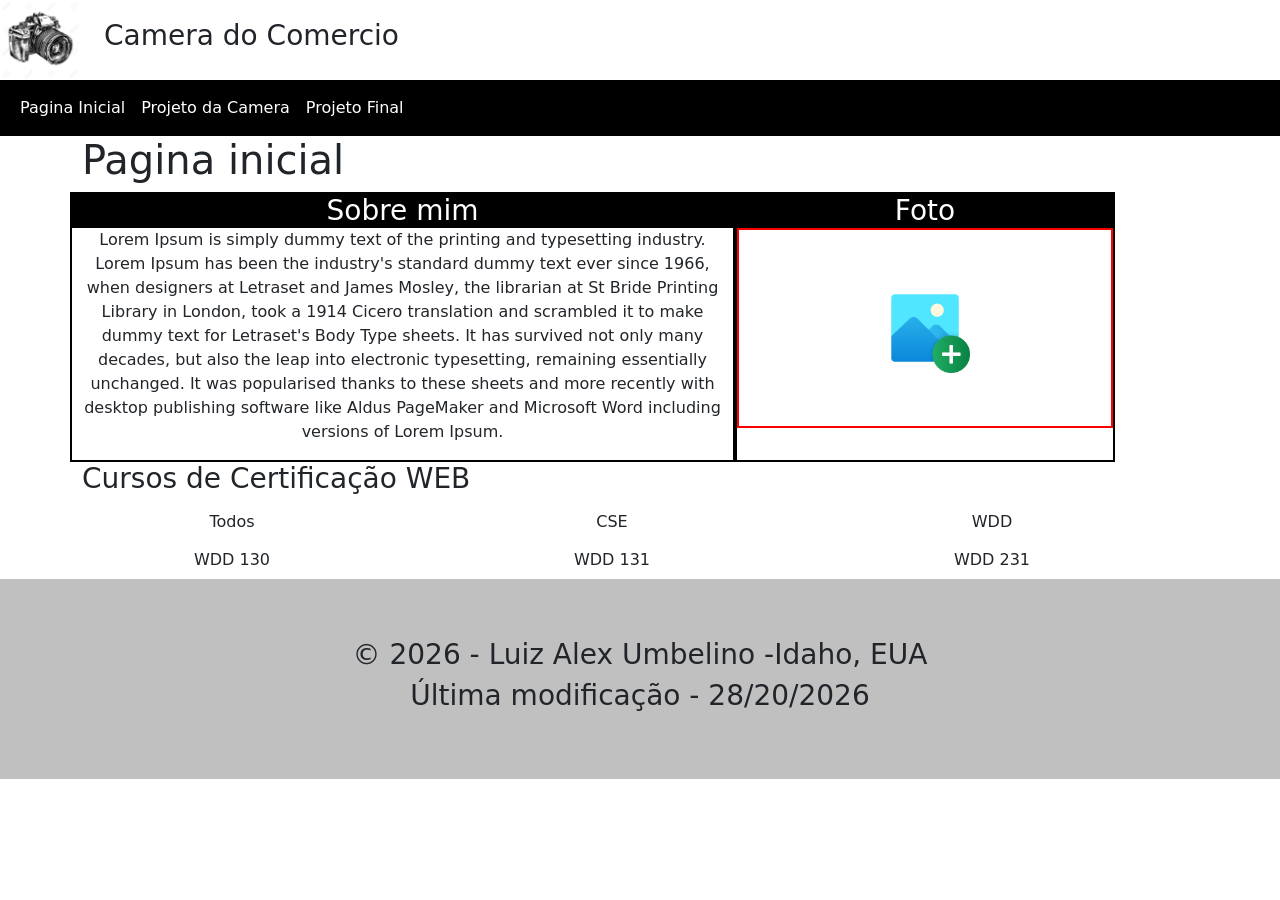
==== index.html @ 4ab371bc "Atualiza layout da página inicial" ====
<!DOCTYPE html>
<html lang="en">
<head>
    <meta charset="UTF-8">
    <meta name="viewport" content="width=device-width, initial-scale=1.0">
    <title>Camera do Comercio</title>
    <link rel="stylesheet" href="CSS/stylle.css">
    <link href="https://cdn.jsdelivr.net/npm/bootstrap@5.3.8/dist/css/bootstrap.min.css" rel="stylesheet">  <!--  Aqui vou usar bootstrep -->
</head>
<body>
    

    <header >
        <div> <a href="index.html" class="navbar-brand me-4"> <img src="IMG/logo.jpg" class="img-fluid" style="height: 80px;"> </a>
        <h3>Camera do Comercio</h3>
        </div>
    </header> 

    <nav class="navbar navbar-expand-md navbar-light backGroudLista">
      <div class="container-fluid">
        <button class="navbar-toggler" data-bs-toggle="collapse" data-bs-target="#OpcoesSite"> <span class="navbar-toggler-icon"></span>  </button>
        
        <div class="collapse navbar-collapse"id="OpcoesSite">
            <ul class="navbar-nav " id="lista">
                <li class="nav-item"> <a href="index.html" class="nav-link">Pagina Inicial</a> </li>
                <li class="nav-item"> <a href="#" class="nav-link">Projeto da Camera</a> </li>
                <li class="nav-item"> <a href="#" class="nav-link">Projeto Final</a> </li>

            </ul>

        </div>

      </div>  

    </nav>




    <section class="container">
        <div class="row"><h1>Pagina inicial</h1></div>

        <div class="row">
            <div class="col-md-7" id="formatarSec">
                <h3>Sobre mim</h3>
                <div id="formatarSecP">
                  <p>Lorem Ipsum is simply dummy text of the printing and typesetting industry. Lorem Ipsum has been the industry's standard dummy text ever since 1966, when designers at Letraset and James Mosley, the librarian at St Bride Printing Library in London, took a 1914 Cicero translation and scrambled it to make dummy text for Letraset's Body Type sheets. It has survived not only many decades, but also the leap into electronic typesetting, remaining essentially unchanged. It was popularised thanks to these sheets and more recently with desktop publishing software like Aldus PageMaker and Microsoft Word including versions of Lorem Ipsum.</p>
                </div>
            </div>
           
            <div class="col-md-4 " id="formatarSec" >
                <h3>Foto</h3>
                <div class="fotoCentro">
                      <a href="#"><img  src="IMG/add-image.jpg" class="img-fluid " style="height: 90px;"> </a>
                </div>
            
            </div>
        </div>
    </section>


    <section class="container">
        <div class="row">
            <h3 > Cursos de Certificação WEB</h3>
        </div>

        <div class="row">
            <div class="col-md-4">
                <button class="btn ajusteB ">Todos</button>
                
            </div>
            <div class="col-md-4">
                <button class="btn ajusteB ">CSE</button>
            </div>
            <div class="col-md-4">
                <button class="btn ajusteB">WDD</button>
            </div>

        </div>

         

        <div class="row">
            <div class="col-md-4">
                <button class="btn ajusteB ">WDD 130</button>
                
            </div>
            <div class="col-md-4">
                <button class="btn ajusteB ">WDD 131</button>
            </div>
            <div class="col-md-4">
                <button class="btn ajusteB">WDD 231</button>
            </div>

        </div>

    </section>











    <footer class="row">
        <div class="col-lg-12">
            <h3>&copy 2026 - Luiz Alex Umbelino -Idaho, EUA </h3>
            <h3>Última modificação - 28/20/2026</h3>
        </div>
        

    </footer>




    
    <script src="https://cdn.jsdelivr.net/npm/bootstrap@5.3.8/dist/js/bootstrap.bundle.min.js"></script>

</body>
</html>
---- CSS/stylle.css ----
header div{
    display: flex;
    align-items:center;
    
}
.navbar-toggler{
    border:1px solid white;
}

.navbar-toggler-icon{
    filter: invert(1);
}

#lista a{
    color:white;
}
#lista a:hover{
    color: red;
}
#formatarSec{
    border: solid black 2px;
    
    margin: 0;
    padding: 0;
}
#formatarSec p{
    text-align: center;
    padding-left: 10px;
    padding-right: 10px;
}
#formatarSecP{
    display: flex;
   justify-content:center;
   align-items: center;
   min-height: 200px;
   text-align: center;  
    
}

#formatarSec h3{
    
    color: white;
    background-color: black;
    text-align: center;
    margin:0;
   

}
.fotoCentro {
    display: flex;
    justify-content: center;
    align-items: center;
    height: 200px;
    border: solid red 2px;
}

.backGroudLista{
    background-color: black;
}
.ajusteB{
    width: 300px;
}


footer{
    height: 200px;
    background-color: silver;
    text-align: center;
    align-items: center;
    
}
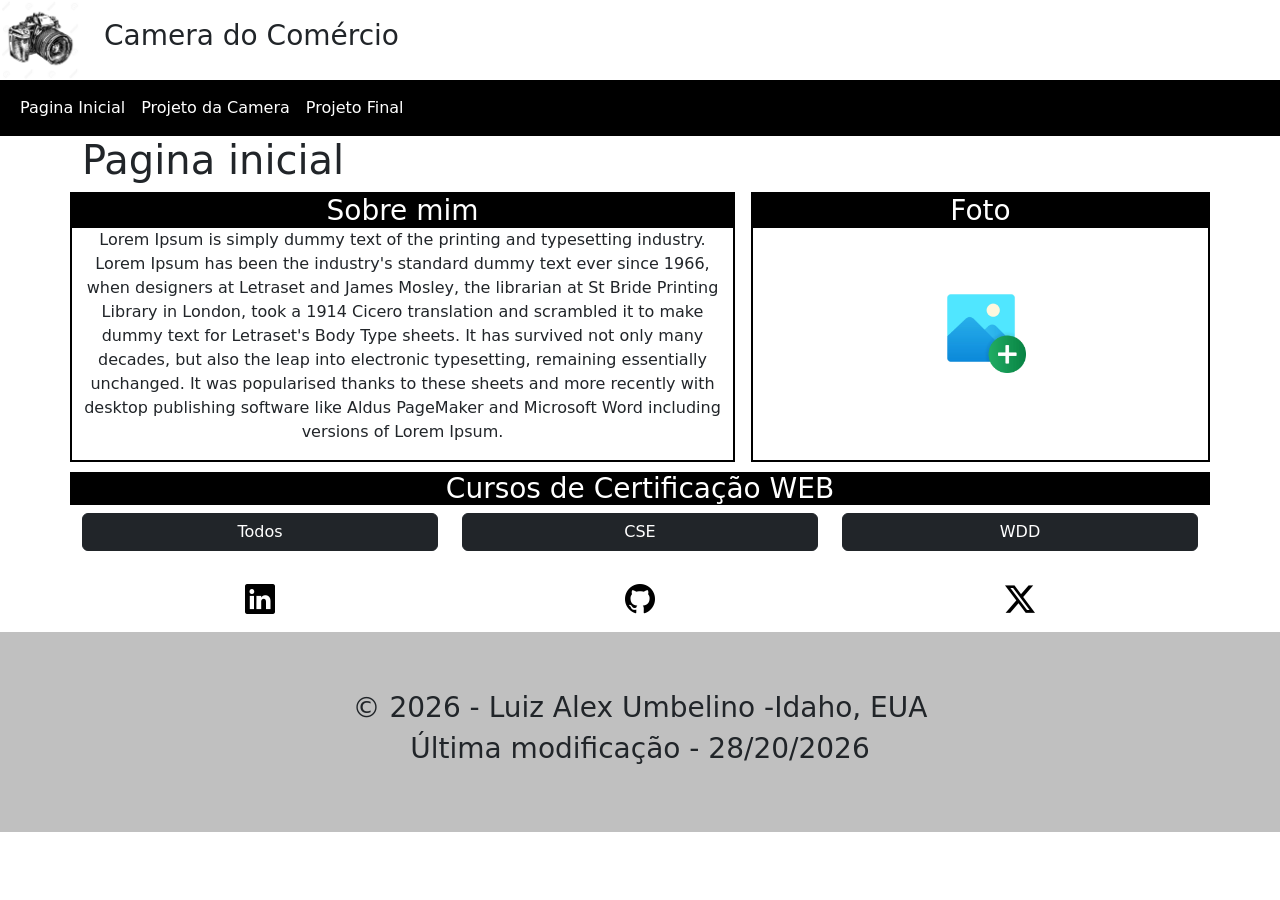
==== commit 13801ed6: "AtualizandoProjeto" ====
--- a/index.html
+++ b/index.html
@@ -6,13 +6,15 @@
     <title>Camera do Comercio</title>
     <link rel="stylesheet" href="CSS/stylle.css">
     <link href="https://cdn.jsdelivr.net/npm/bootstrap@5.3.8/dist/css/bootstrap.min.css" rel="stylesheet">  <!--  Aqui vou usar bootstrep -->
+    <link rel="stylesheet" href="https://cdn.jsdelivr.net/npm/bootstrap-icons@1.13.1/font/bootstrap-icons.min.css">
+    <script src="JS/script.js"></script>
 </head>
 <body>
     
 
     <header >
         <div> <a href="index.html" class="navbar-brand me-4"> <img src="IMG/logo.jpg" class="img-fluid" style="height: 80px;"> </a>
-        <h3>Camera do Comercio</h3>
+        <h3>Camera do Comércio</h3>
         </div>
     </header> 
 
@@ -35,20 +37,20 @@
     </nav>
 
 
-
+ <main>
 
     <section class="container">
         <div class="row"><h1>Pagina inicial</h1></div>
 
-        <div class="row">
-            <div class="col-md-7" id="formatarSec">
+        <div class="row gap-3" >
+            <div class="col-md-7" id="formatarSec"  >
                 <h3>Sobre mim</h3>
                 <div id="formatarSecP">
                   <p>Lorem Ipsum is simply dummy text of the printing and typesetting industry. Lorem Ipsum has been the industry's standard dummy text ever since 1966, when designers at Letraset and James Mosley, the librarian at St Bride Printing Library in London, took a 1914 Cicero translation and scrambled it to make dummy text for Letraset's Body Type sheets. It has survived not only many decades, but also the leap into electronic typesetting, remaining essentially unchanged. It was popularised thanks to these sheets and more recently with desktop publishing software like Aldus PageMaker and Microsoft Word including versions of Lorem Ipsum.</p>
                 </div>
             </div>
            
-            <div class="col-md-4 " id="formatarSec" >
+            <div class="col-md " id="formatarSec" >
                 <h3>Foto</h3>
                 <div class="fotoCentro">
                       <a href="#"><img  src="IMG/add-image.jpg" class="img-fluid " style="height: 90px;"> </a>
@@ -60,56 +62,71 @@
 
 
     <section class="container">
-        <div class="row">
-            <h3 > Cursos de Certificação WEB</h3>
+        <div class="row" style="margin-top: 10px;">
+            <h3 class="ajusteC"> Cursos de Certificação WEB</h3>
         </div>
 
-        <div class="row">
+        <div class="row" style="margin-bottom: 10px;">
             <div class="col-md-4">
-                <button class="btn ajusteB ">Todos</button>
+                <button class="btn btn-dark ajusteB " onclick="filtrarCursos('Todos')">Todos</button>
                 
             </div>
             <div class="col-md-4">
-                <button class="btn ajusteB ">CSE</button>
+                <button class="btn  btn-dark ajusteB " onclick="filtrarCursos('CSE')">CSE</button>
             </div>
             <div class="col-md-4">
-                <button class="btn ajusteB">WDD</button>
+                <button class="btn btn-dark ajusteB" onclick="filtrarCursos('WDD')">WDD</button>
             </div>
 
         </div>
 
-         
-
-        <div class="row">
-            <div class="col-md-4">
-                <button class="btn ajusteB ">WDD 130</button>
-                
-            </div>
-            <div class="col-md-4">
-                <button class="btn ajusteB ">WDD 131</button>
-            </div>
-            <div class="col-md-4">
-                <button class="btn ajusteB">WDD 231</button>
-            </div>
-
-        </div>
+            <div class="row" id="listaCursos"></div>  
 
     </section>
 
 
 
 
+ <section class="container ajusteIcones">
+    <div class="row">
+        <div class="col-md-12">
+                 
+               <!-- <p>O total de credito para os cursos listaods acima é 6</p> -->
+                <p id="totalCursos"></p>
+                
+         </div>
+    </div>
+    
+
+    
+    <div class="row">
+        <div class="col-md-4">
+            
+           <a href="#"><i class="bi bi-linkedin"></i> </a> 
+        </div>
+        <div class="col-md-4">
+          <a href="#"></a>  <i class="bi bi-github"></i> </a> 
+        </div>
+        <div class="col-md-4">
+            <a href="#"></a><i class="bi bi-twitter-x"></i></a> 
+        </div>
+
+    </div>
+
+ </section>
 
 
 
+</main>
 
 
-
+<div style="height: 10px;"></div>
 
     <footer class="row">
         <div class="col-lg-12">
             <h3>&copy 2026 - Luiz Alex Umbelino -Idaho, EUA </h3>
-            <h3>Última modificação - 28/20/2026</h3>
+            <h3>Última modificação - 28/20/2026</h3> 
+           
         </div>
         
 
--- a/CSS/stylle.css
+++ b/CSS/stylle.css
@@ -2,6 +2,19 @@
     display: flex;
     align-items:center;
     
+}
+
+body{
+ 
+ margin: 0 auto ;
+}
+
+.ajusteC{
+   color:white;
+   background-color: black;
+   text-align: center;
+   
+  
 }
 .navbar-toggler{
     border:1px solid white;
@@ -51,18 +64,36 @@
     justify-content: center;
     align-items: center;
     height: 200px;
-    border: solid red 2px;
+    
 }
 
 .backGroudLista{
     background-color: black;
 }
 .ajusteB{
-    width: 300px;
+    width: 100%;
+    max-width: 400px;
 }
 
 
+.ajusteIcones{
+    text-align: center;
+    align-items: center;
+}
+
+.bi{
+    
+    font-size:30px;
+    color:black;
+    
+}
+.bi:hover{
+    color:red;
+    cursor: pointer;
+}
+
 footer{
+    
     height: 200px;
     background-color: silver;
     text-align: center;
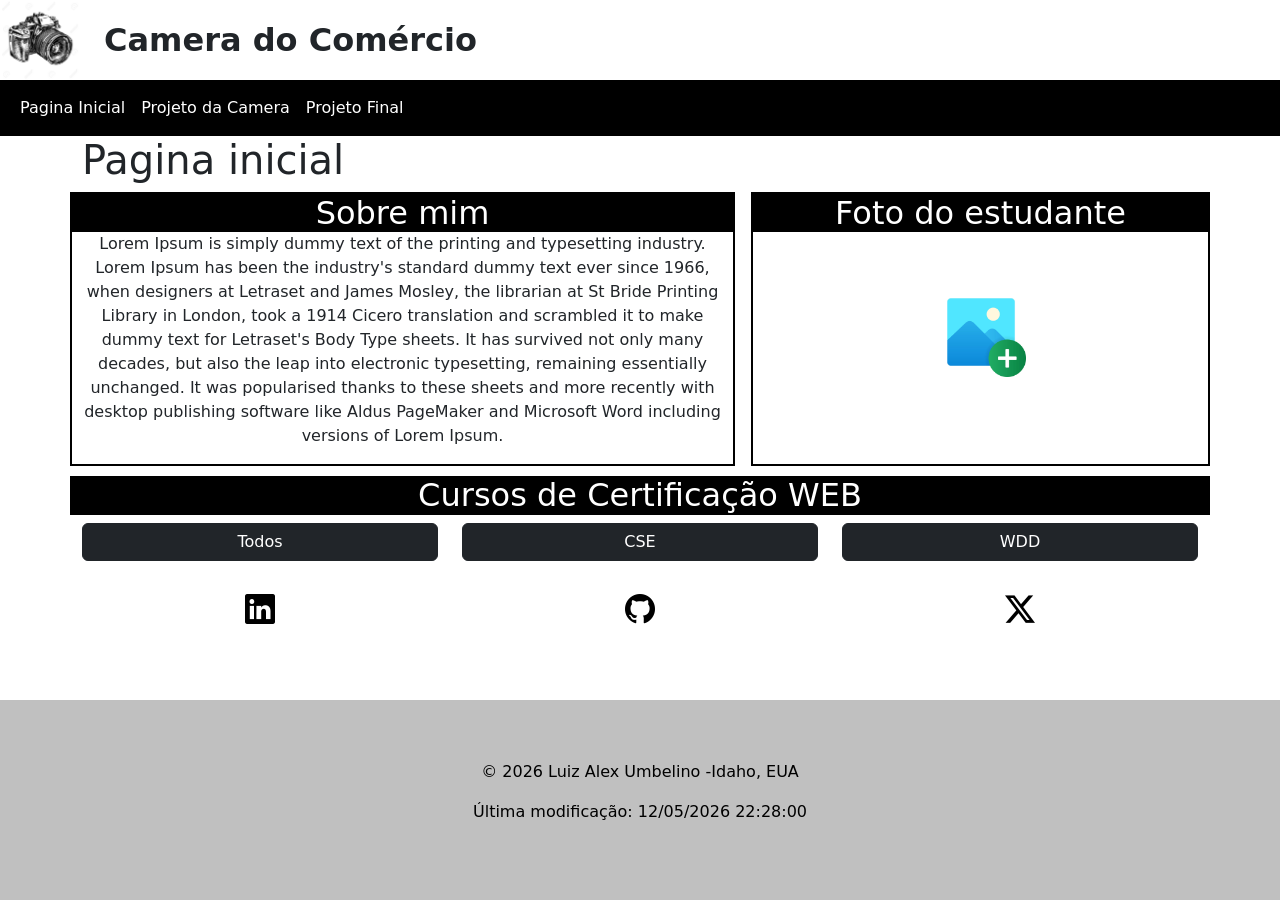
==== commit d165b14b: "Atualização final" ====
--- a/index.html
+++ b/index.html
@@ -3,25 +3,29 @@
 <head>
     <meta charset="UTF-8">
     <meta name="viewport" content="width=device-width, initial-scale=1.0">
+    <meta name="description" content="Projeto web.">
+    <meta name="author" content="Luiz Alex Umbelino">
+
     <title>Camera do Comercio</title>
     <link rel="stylesheet" href="CSS/stylle.css">
     <link href="https://cdn.jsdelivr.net/npm/bootstrap@5.3.8/dist/css/bootstrap.min.css" rel="stylesheet">  <!--  Aqui vou usar bootstrep -->
     <link rel="stylesheet" href="https://cdn.jsdelivr.net/npm/bootstrap-icons@1.13.1/font/bootstrap-icons.min.css">
-    <script src="JS/script.js"></script>
+    <script src="JS/script.js" defer></script>
 </head>
 <body>
     
 
-    <header >
-        <div> <a href="index.html" class="navbar-brand me-4"> <img src="IMG/logo.jpg" class="img-fluid" style="height: 80px;"> </a>
-        <h3>Camera do Comércio</h3>
-        </div>
-    </header> 
+    <header>
+      <div>
+        <a href="index.html" class="navbar-brand me-4"> <img src="IMG/logo.jpg" alt="Logo do site" title="Imagem Logo" class="img-fluid" style="height: 80px;">  </a>
+        <span>  Camera do Comércio</span>
+       </div>
+    </header>
 
     <nav class="navbar navbar-expand-md navbar-light backGroudLista">
       <div class="container-fluid">
-        <button class="navbar-toggler" data-bs-toggle="collapse" data-bs-target="#OpcoesSite"> <span class="navbar-toggler-icon"></span>  </button>
         
+         <button class="navbar-toggler" type="button" data-bs-toggle="collapse" data-bs-target="#OpcoesSite" aria-controls="OpcoesSite" aria-expanded="false" aria-label="Abrir ou fechar menu"><span class="navbar-toggler-icon"></span></button>
         <div class="collapse navbar-collapse"id="OpcoesSite">
             <ul class="navbar-nav " id="lista">
                 <li class="nav-item"> <a href="index.html" class="nav-link">Pagina Inicial</a> </li>
@@ -44,16 +48,16 @@
 
         <div class="row gap-3" >
             <div class="col-md-7" id="formatarSec"  >
-                <h3>Sobre mim</h3>
+                <h2>Sobre mim</h2>
                 <div id="formatarSecP">
                   <p>Lorem Ipsum is simply dummy text of the printing and typesetting industry. Lorem Ipsum has been the industry's standard dummy text ever since 1966, when designers at Letraset and James Mosley, the librarian at St Bride Printing Library in London, took a 1914 Cicero translation and scrambled it to make dummy text for Letraset's Body Type sheets. It has survived not only many decades, but also the leap into electronic typesetting, remaining essentially unchanged. It was popularised thanks to these sheets and more recently with desktop publishing software like Aldus PageMaker and Microsoft Word including versions of Lorem Ipsum.</p>
                 </div>
             </div>
            
             <div class="col-md " id="formatarSec" >
-                <h3>Foto</h3>
+                <h2>Foto do estudante</h2>
                 <div class="fotoCentro">
-                      <a href="#"><img  src="IMG/add-image.jpg" class="img-fluid " style="height: 90px;"> </a>
+                      <a href="#"><img  src="IMG/add-image.jpg"  title="Foto do estudante" alt="Adicionar Foto"  class="img-fluid " style="height: 90px;"> </a>
                 </div>
             
             </div>
@@ -63,7 +67,7 @@
 
     <section class="container">
         <div class="row" style="margin-top: 10px;">
-            <h3 class="ajusteC"> Cursos de Certificação WEB</h3>
+            <h2 class="ajusteC"> Cursos de Certificação WEB</h2>
         </div>
 
         <div class="row" style="margin-bottom: 10px;">
@@ -105,10 +109,10 @@
            <a href="#"><i class="bi bi-linkedin"></i> </a> 
         </div>
         <div class="col-md-4">
-          <a href="#"></a>  <i class="bi bi-github"></i> </a> 
+          <a href="https://github.com/Alex-Umbelino/wdd231" target="_blank">  <i class="bi bi-github"></i> </a> 
         </div>
         <div class="col-md-4">
-            <a href="#"></a><i class="bi bi-twitter-x"></i></a> 
+            <a href="#"><i class="bi bi-twitter-x"></i></a> 
         </div>
 
     </div>
@@ -122,12 +126,18 @@
 
 <div style="height: 10px;"></div>
 
-    <footer class="row">
-        <div class="col-lg-12">
-            <h3>&copy 2026 - Luiz Alex Umbelino -Idaho, EUA </h3>
-            <h3>Última modificação - 28/20/2026</h3> 
-           
+    <footer >
+       <div class="container-fluid">
+        <div class="row">
+            <div class="col-lg-12">
+              <p id="anoAtual"></p>
+              <p id="ultimaModificacao"></p>
+            </div>
+
         </div>
+
+       </div> 
+        
         
 
     </footer>
--- a/CSS/stylle.css
+++ b/CSS/stylle.css
@@ -3,11 +3,26 @@
     align-items:center;
     
 }
+header span {
+    font-size: 2rem;
+    font-weight: bold;
+}
 
-body{
- 
- margin: 0 auto ;
+html, body {
+    min-height: 100%;
+    margin: 0;
 }
+
+body {
+    min-height: 100vh;
+    display: flex;
+    flex-direction: column;
+}
+
+main {
+    flex: 1;
+}
+
 
 .ajusteC{
    color:white;
@@ -50,7 +65,7 @@
     
 }
 
-#formatarSec h3{
+#formatarSec h2{
     
     color: white;
     background-color: black;
@@ -96,7 +111,10 @@
     
     height: 200px;
     background-color: silver;
+    display: flex;
+    justify-content: center;
+    align-items: center;
     text-align: center;
-    align-items: center;
+    color: black;
     
 }
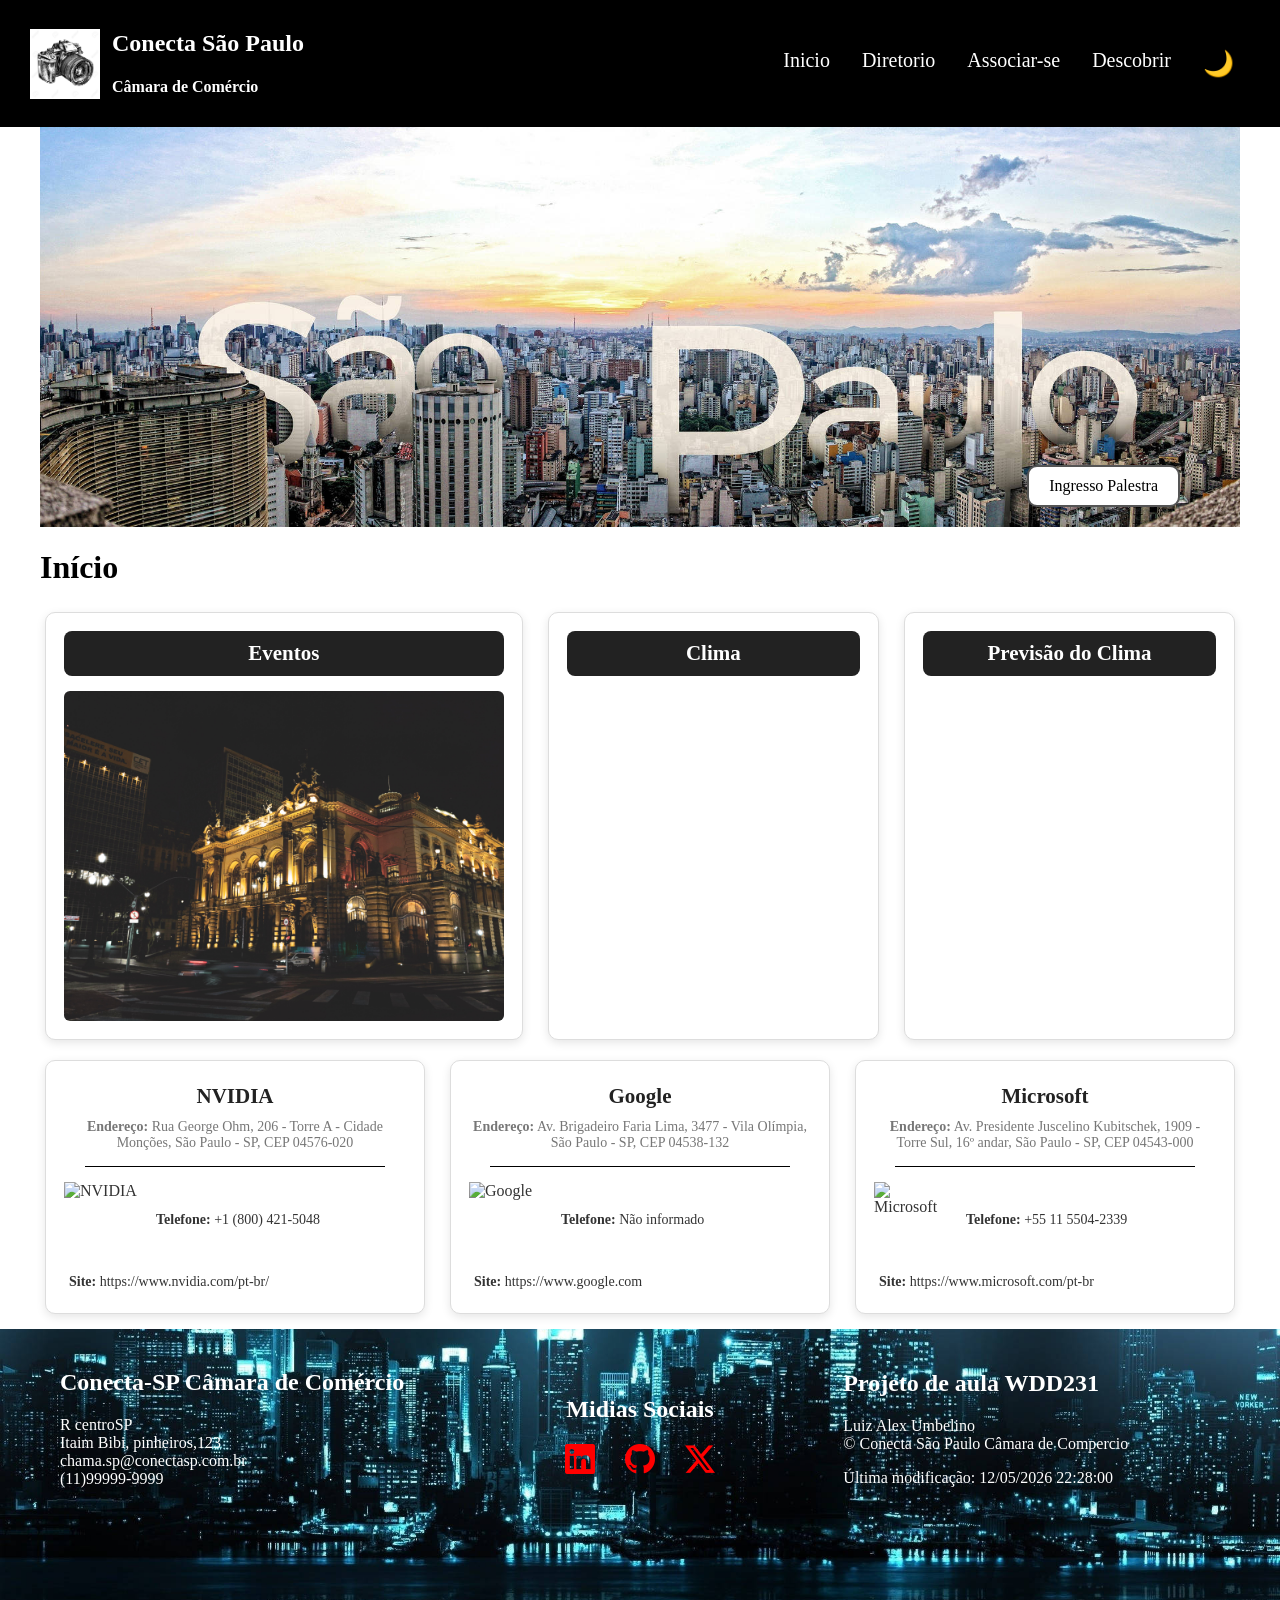
==== commit 706e9d82: "Projeto Camara de Comercio" ====
--- a/index.html
+++ b/index.html
@@ -1,152 +1,180 @@
 <!DOCTYPE html>
-<html lang="en">
+<html lang="pt-BR">
 <head>
     <meta charset="UTF-8">
     <meta name="viewport" content="width=device-width, initial-scale=1.0">
-    <meta name="description" content="Projeto web.">
+     <!-- SEO -->
+    <title>Diretório de Empresas | Conecta São Paulo</title>
+    <meta name="description" content="Conheça o diretório de empresas do Conecta São Paulo. Encontre empresas, serviços e oportunidades de negócios na cidade de São Paulo.">
     <meta name="author" content="Luiz Alex Umbelino">
 
-    <title>Camera do Comercio</title>
-    <link rel="stylesheet" href="CSS/stylle.css">
-    <link href="https://cdn.jsdelivr.net/npm/bootstrap@5.3.8/dist/css/bootstrap.min.css" rel="stylesheet">  <!--  Aqui vou usar bootstrep -->
-    <link rel="stylesheet" href="https://cdn.jsdelivr.net/npm/bootstrap-icons@1.13.1/font/bootstrap-icons.min.css">
-    <script src="JS/script.js" defer></script>
+    <!-- Open Graph - Facebook -->
+    <meta property="og:title" content="Conecta São Paulo | Diretório de Empresas">
+    <meta property="og:description" content="Conheça as empresas participantes do Conecta São Paulo e descubra oportunidades de negócios na cidade.">
+    <meta property="og:image" content="https://alex-umbelino.github.io/wdd231/camara/IMG/logo.jpg">
+    <meta property="og:url" content="https://alex-umbelino.github.io/wdd231/camara/diretorio.html">
+    <meta property="og:type" content="website">
+    <meta property="og:locale" content="pt_BR">
+
+    <!-- Favicon -->
+    <link rel="icon" href="camara/IMG/logo.ico" alt="ico" type="image/x-icon">
+    <title>Conecta São Paulo</title>
+
+    <link rel="stylesheet" href="camara/CSS/telas-grandes.css" media="screen and (min-width: 641px)">
+    <link rel="stylesheet" href="camara/CSS/telas-pequenas.css" media="screen and (max-width: 640px)"> 
+    <link rel="stylesheet" href="https://cdn.jsdelivr.net/npm/bootstrap-icons@1.11.3/font/bootstrap-icons.min.css">  <!-- importando icones-->
+    <script src="camara/js/diretorio.js" defer></script>
+    
 </head>
 <body>
-    
+    <header>
+       
+        <div class="identidade">
+            <img src="camara/IMG/logo.jpg" alt="Logotipo" >
+             <div class="titulo">
+                <h2>Conecta São Paulo</h2>
+                <h4>Câmara de Comércio</h4>
+             </div>
+        </div>
+        <nav>
+            <button id="menu-button">☰</button>
+            <ul>
+                
+                <li><a href="index.html">Inicio</a></li>
+                <li><a href="camara/diretorio.html">Diretorio</a></li>
+                <li><a href="#">Associar-se</a></li>
+                <li><a href="#"> Descobrir</a></li>
+                <li><a href="#"id="temaBotao" aria-label="Alterar tema"><span id="temaIcone">🌙</span></a></li>
+            </ul>
+        </nav>
 
-    <header>
-      <div>
-        <a href="index.html" class="navbar-brand me-4"> <img src="IMG/logo.jpg" alt="Logo do site" title="Imagem Logo" class="img-fluid" style="height: 80px;">  </a>
-        <span>  Camera do Comércio</span>
-       </div>
     </header>
 
-    <nav class="navbar navbar-expand-md navbar-light backGroudLista">
-      <div class="container-fluid">
-        
-         <button class="navbar-toggler" type="button" data-bs-toggle="collapse" data-bs-target="#OpcoesSite" aria-controls="OpcoesSite" aria-expanded="false" aria-label="Abrir ou fechar menu"><span class="navbar-toggler-icon"></span></button>
-        <div class="collapse navbar-collapse"id="OpcoesSite">
-            <ul class="navbar-nav " id="lista">
-                <li class="nav-item"> <a href="index.html" class="nav-link">Pagina Inicial</a> </li>
-                <li class="nav-item"> <a href="#" class="nav-link">Projeto da Camera</a> </li>
-                <li class="nav-item"> <a href="#" class="nav-link">Projeto Final</a> </li>
+    <main >
+        <section class="container">
+             <img id="imgSP" src="camara/IMG/background.jpg" alt="papel de parede SP">
+             <a id="botaoT"href="#">Ingresso Palestra</a>
+        </section>
+        <h1>Início</h1>
 
-            </ul>
+        <section class="container"> <!-- eventos e climas-->
+            <div class="eventos">
+                <h2>Eventos</h2>
+                <div><img src="camara/IMG/evento.jpg" alt="Eventos em São Paulo"></div>
+            </div>
+            <div class="clima">
+                 <h2>Clima</h2>
+                 <div class="informarOClima">           
+                    <div id="iconeDoClima"></div>
+                    <div id="dadosDoClima">
+                        <h3 id="temperaturaAtual"></h3>
+                        <strong id="descricaoClima"></strong>
+                        <p id="temperaturaMaxima"></p>
+                        <p id="temperaturaMinima"></p>
+                        <p id="umidade"></p>
+                        <p id="nascerDoSol"></p>
+                        <p id="porDoSol"></p>
 
-        </div>
-
-      </div>  
-
-    </nav>
-
-
- <main>
-
-    <section class="container">
-        <div class="row"><h1>Pagina inicial</h1></div>
-
-        <div class="row gap-3" >
-            <div class="col-md-7" id="formatarSec"  >
-                <h2>Sobre mim</h2>
-                <div id="formatarSecP">
-                  <p>Lorem Ipsum is simply dummy text of the printing and typesetting industry. Lorem Ipsum has been the industry's standard dummy text ever since 1966, when designers at Letraset and James Mosley, the librarian at St Bride Printing Library in London, took a 1914 Cicero translation and scrambled it to make dummy text for Letraset's Body Type sheets. It has survived not only many decades, but also the leap into electronic typesetting, remaining essentially unchanged. It was popularised thanks to these sheets and more recently with desktop publishing software like Aldus PageMaker and Microsoft Word including versions of Lorem Ipsum.</p>
-                </div>
-            </div>
-           
-            <div class="col-md " id="formatarSec" >
-                <h2>Foto do estudante</h2>
-                <div class="fotoCentro">
-                      <a href="#"><img  src="IMG/add-image.jpg"  title="Foto do estudante" alt="Adicionar Foto"  class="img-fluid " style="height: 90px;"> </a>
-                </div>
-            
-            </div>
-        </div>
-    </section>
-
-
-    <section class="container">
-        <div class="row" style="margin-top: 10px;">
-            <h2 class="ajusteC"> Cursos de Certificação WEB</h2>
-        </div>
-
-        <div class="row" style="margin-bottom: 10px;">
-            <div class="col-md-4">
-                <button class="btn btn-dark ajusteB " onclick="filtrarCursos('Todos')">Todos</button>
+                    </div>
+                 </div>
                 
-            </div>
-            <div class="col-md-4">
-                <button class="btn  btn-dark ajusteB " onclick="filtrarCursos('CSE')">CSE</button>
-            </div>
-            <div class="col-md-4">
-                <button class="btn btn-dark ajusteB" onclick="filtrarCursos('WDD')">WDD</button>
-            </div>
-
-        </div>
-
-            <div class="row" id="listaCursos"></div>  
-
-    </section>
 
 
 
+            </div>
+            <div class="clima" style="text-align: center;">
+                <h2>Previsão do Clima</h2>
+                <div>
+                    <p id="mostrarTemp"></p>
+                </div>
+                 
+            </div>
+        </section>
 
- <section class="container ajusteIcones">
-    <div class="row">
-        <div class="col-md-12">
-                 
-               <!-- <p>O total de credito para os cursos listaods acima é 6</p> -->
-                <p id="totalCursos"></p>
+        <!--EMPRESAS-->
+            <section class="container" style="margin-top: 10px; margin-bottom: 10px;">
                 
-         </div>
-    </div>
-    
+            <div  class="empresas" id="empresa1">
+                <h2></h2>
+                <p></p>
+                <div style="border-bottom: 1px solid black; max-width: 300px; margin: 0 auto; "></div>
 
-    
-    <div class="row">
-        <div class="col-md-4">
-            
-           <a href="#"><i class="bi bi-linkedin"></i> </a> 
-        </div>
-        <div class="col-md-4">
-          <a href="https://github.com/Alex-Umbelino/wdd231" target="_blank">  <i class="bi bi-github"></i> </a> 
-        </div>
-        <div class="col-md-4">
-            <a href="#"><i class="bi bi-twitter-x"></i></a> 
+                <div >
+                    <img id="imgEmpresas" src="" alt=" Empresa de exemplo">
+                    <p><strong>Endereço:</strong></p>
+                    <p><strong>Telefone:</strong></p>
+                    
+                </div>
+            </div>
+
+            <div class="empresas" id="empresa2">
+                <h2></h2>
+                <p></p>
+                <div style="border-bottom: 1px solid black; max-width: 300px; margin: 0 auto; "></div>
+
+                <div>
+                    <img id="imgEmpresas"src="" alt="Empresa de exemplo">
+                    <p><strong>Endereço:</strong></p>
+                    <p><strong>Telefone:</strong></p>
+                    
+                </div>
+            </div>
+
+            <div class="empresas" id="empresa3">
+                <h2></h2>
+                <p></p>
+                <div style="border-bottom: 1px solid black; max-width: 300px; margin: 0 auto; "></div>
+
+                <div>
+                    <img id="imgEmpresas" src="" alt="Empresa de exemplo">
+                    <p><strong>Endereço:</strong></p>
+                    <p><strong>Telefone:</strong></p>
+                    
+                </div>
+            </div>
+
+        </section>
+
+    </main>
+
+    <footer >
+       <div id="ajusteRodape">
+            <div class="rodape">
+                <h2>Conecta-SP Câmara de Comércio</h2>
+                <p>R centroSP <br>
+                Itaim Bibi, pinheiros,123<br>
+                chama.sp@conectasp.com.br<br>
+                (11)99999-9999
+                </p>
+            </div>
+            <div class="rodape">
+                <h2 style="text-align: center;">Midias Sociais</h2>
+                    <div class="sociais" style="font-size: 30px; color: white;">
+                        
+                        <div>
+                            <a href="#"> <i class="bi bi-linkedin"></i> </a>
+                        </div>
+
+                        <div >
+                            <a href="https://github.com/Alex-Umbelino/wdd231" target="_blank"> <i class="bi bi-github"></i>  </a>
+                        </div>
+
+                        <div >
+                            <a href="#">  <i class="bi bi-twitter-x"></i>   </a>
+                        </div>
+                    </div> 
+            </div>
+            <div class="rodape">
+                <h2>Projeto de aula WDD231</h2>
+                <p style="margin-bottom:0px">
+                    Luiz Alex Umbelino<br>
+                    &copy; Conecta São Paulo Câmara de Compercio<br>
+                </p>
+                <p id="ultimaMod" ></p>
+            </div>
         </div>
 
-    </div>
-
- </section>
-
-
-
-</main>
-
-
-<div style="height: 10px;"></div>
-
-    <footer >
-       <div class="container-fluid">
-        <div class="row">
-            <div class="col-lg-12">
-              <p id="anoAtual"></p>
-              <p id="ultimaModificacao"></p>
-            </div>
-
-        </div>
-
-       </div> 
-        
-        
-
     </footer>
-
-
-
-
     
-    <script src="https://cdn.jsdelivr.net/npm/bootstrap@5.3.8/dist/js/bootstrap.bundle.min.js"></script>
-
 </body>
 </html>
--- a/camara/CSS/telas-grandes.css
+++ b/camara/CSS/telas-grandes.css
@@ -0,0 +1,447 @@
+
+body {
+    margin: 0;
+}
+
+body > header {
+    display: flex;
+    justify-content: space-between;
+    align-items: center;
+    padding: 10px 30px;
+    color: white;
+    background-color: black;
+}
+
+main {
+    max-width: 1200px;
+    margin: 0 auto;
+}
+
+ul {
+    list-style-type: none;
+    margin: 0;
+    padding: 0;
+    display: flex;
+    justify-content: right;
+    background-color: black;
+}
+
+ul li {
+    float: left;
+}
+
+ul li a {
+    display: block;
+    text-decoration: none;
+    color: white;
+    text-align: center;
+    font-size: 20px;
+    padding: 14px 16px;
+}
+
+li a:hover {
+    color: blue;
+}
+
+.identidade {
+    display: flex;
+    align-items: center;
+    gap: 12px;
+}
+
+.identidade img {
+    height: 70px;
+    width: auto;
+}
+
+#menu-button {
+    display: none;
+}
+
+#temaBotao {
+    font-size: 25px;
+    text-decoration: none;
+    cursor: pointer;
+}
+
+body.dark {
+    background-color: #121212;
+    color: white;
+}
+
+body.dark header {
+    background-color: #222;
+    color: white;
+}
+
+body.dark nav ul {
+    background-color: #222;
+}
+
+body.dark nav ul a {
+    color: white;
+}
+
+body.dark nav ul li a:hover {
+    color: blue;
+}
+
+#imgSP {
+    width: auto;
+    max-height: 400px;
+    align-items: center;
+    flex: 2;
+}
+
+.container {
+    display: flex;
+    gap: 15px;
+    position: relative;
+}
+
+.container button {
+    position: absolute;
+    bottom: 5%;
+    right: 5%;
+}
+
+#botaoT {
+    position: absolute;
+    bottom: 5%;
+    right: 5%;
+    background-color: white;
+    border: 2px solid #555;
+    border-radius: 10px;
+    color: black;
+    padding: 10px 20px;
+    text-align: center;
+    text-decoration: none;
+    font-size: 16px;
+    transition: 0.4s;
+    cursor: pointer;
+}
+
+#botaoT:hover {
+    background-color: #555;
+    color: white;
+}
+
+.eventos, .clima {
+    min-width: 0;
+    background-color: white;
+    color: #333;
+    border: 1px solid #ddd;
+    border-radius: 10px;
+    padding: 18px;
+    margin: 5px;
+    box-sizing: border-box;
+    box-shadow: 0 3px 10px rgba(0, 0, 0, 0.10);
+    transition: transform 0.3s, box-shadow 0.3s;
+}
+
+.eventos {
+    flex: 3;
+}
+
+.clima {
+    flex: 2;
+}
+
+.eventos:hover, .clima:hover {
+    transform: translateY(-5px);
+    box-shadow: 0 7px 18px rgba(0, 0, 0, 0.18);
+}
+
+.eventos img {
+    max-width: 100%;
+    height: auto;
+    display: block;
+    border-radius: 6px;
+}
+
+.eventos h2, .clima h2 {
+    margin: 0 0 15px;
+    padding: 10px;
+    background-color: #222;
+    color: white;
+    text-align: center;
+    font-size: 21px;
+    border-radius: 8px;
+}
+
+.empresas {
+    flex: 1;
+    min-width: 0;
+    background-color: white;
+    color: #333;
+    border: 1px solid #ddd;
+    border-radius: 10px;
+    padding: 18px;
+    margin: 5px;
+    box-sizing: border-box;
+    box-shadow: 0 3px 10px rgba(0, 0, 0, 0.10);
+    transition: transform 0.3s, box-shadow 0.3s;
+}
+
+.empresas:hover {
+    transform: translateY(-5px);
+    box-shadow: 0 7px 18px rgba(0, 0, 0, 0.18);
+    cursor: pointer;
+}
+
+.empresas h2 {
+    margin: 0;
+    padding: 5px;
+    background-color: transparent;
+    color: #222;
+    text-align: center;
+    font-size: 21px;
+}
+
+.empresas > p {
+    text-align: center;
+    color: #777;
+    font-size: 14px;
+    padding: 0;
+    margin: 5px 0 15px;
+}
+
+.empresas .dadosEmpresa {
+    display: flex;
+    flex-wrap: wrap;
+    align-items: flex-start;
+    gap: 15px;
+    border-top: 1px solid #ccc;
+    padding-top: 15px;
+}
+
+.empresas .dadosEmpresa img {
+    flex: 0 0 75px;
+    width: 75px;
+    height: 75px;
+    object-fit: contain;
+}
+
+.empresas .textosEmpresa {
+    display: flex;
+    flex: 1 1 200px;
+    flex-wrap: wrap;
+    align-items: flex-start;
+    gap: 12px 18px;
+}
+
+.empresas .textosEmpresa p {
+    flex: 1 1 180px;
+    min-width: 0;
+    margin: 0;
+    padding: 0;
+    font-size: 13px;
+    color: #555;
+    overflow-wrap: anywhere;
+}
+
+.empresas .textosEmpresa a {
+    color: #0756a8;
+    text-decoration: none;
+}
+
+.empresas .textosEmpresa a:hover {
+    text-decoration: underline;
+}
+
+.cabecalhoDiretorio {
+    display: block;
+    text-align: center;
+    padding: 30px 15px;
+    margin: 20px 0;
+    background: #f2f2f2;
+    color: #222;
+    border-radius: 10px;
+}
+
+.cabecalhoDiretorio h1 {
+    margin: 0 0 10px;
+    font-size: 30px;
+}
+
+.cabecalhoDiretorio p {
+    margin: 0;
+    color: #666;
+}
+
+.container.modoGrid {
+    display: grid;
+    grid-template-columns: repeat(3, minmax(0, 1fr));
+    gap: 20px;
+    margin-bottom: 30px;
+}
+
+.container.modoLista {
+    display: block;
+    overflow-x: auto;
+    margin-bottom: 30px;
+}
+
+.tabelaEmpresas {
+    width: 100%;
+    border-collapse: collapse;
+    background-color: white;
+    color: #333;
+}
+
+.tabelaEmpresas th,
+.tabelaEmpresas td {
+    padding: 14px;
+    border: 1px solid #ddd;
+    text-align: left;
+}
+
+.tabelaEmpresas th {
+    background-color: #222;
+    color: white;
+}
+
+.tabelaEmpresas tr:nth-child(even) {
+    background-color: #f2f2f2;
+}
+
+.tabelaEmpresas a {
+    color: #0756a8;
+    text-decoration: none;
+}
+
+.tabelaEmpresas a:hover {
+    text-decoration: underline;
+}
+
+.opcoesDiretorio {
+    display: flex;
+    justify-content: center;
+    gap: 10px;
+    margin: 20px 0;
+}
+
+.visualizacao {
+    padding: 10px 20px;
+    border: 1px solid #333;
+    border-radius: 6px;
+    background-color: white;
+    color: #333;
+    cursor: pointer;
+    font-size: 16px;
+}
+
+.visualizacao.ativa {
+    background-color: #222;
+    color: white;
+}
+
+.visualizacao:hover {
+    background-color: #555;
+    color: white;
+}
+
+footer {
+    width: 100%;
+    box-sizing: border-box;
+    gap: 15px;
+    background-image: url("../IMG/futuristic-dark-city-dvmmk5j0bahmr1h4.jpg");
+    background-size: cover;
+    background-position: center;
+    background-repeat: no-repeat;
+    min-height: 300px;
+}
+
+.rodape {
+    color: white;
+    flex: 1;
+}
+
+.sociais {
+    display: flex;
+    justify-content: center;
+    align-items: center;
+    gap: 30px;
+    color: white;
+    text-decoration: none;
+}
+
+.sociais a {
+    display: inline-block;
+    transition: transform 0.3s;
+}
+
+.sociais a:hover {
+    transform: scale(1.5);
+}
+
+.sociais i {
+    font-size: 30px;
+    color: red;
+}
+
+#ajusteRodape {
+    max-width: 1200px;
+    margin: 0 auto;
+    display: flex;
+    justify-content: space-between;
+    align-items: center;
+    gap: 15px;
+    padding: 20px;
+    box-sizing: border-box;
+}
+
+.informarOClima {
+    display: flex;
+    align-items: center;
+    justify-content: space-around;
+    padding: 15px;
+}
+
+#iconeDoClima {
+    flex: 1;
+    font-size: 45px;
+    text-align: center;
+}
+
+#dadosDoClima {
+    flex: 2;
+}
+
+#dadosDoClima h3 {
+    font-size: 25px;
+    margin: 0;
+}
+
+#dadosDoClima p {
+    margin: 5px 0;
+}
+
+#descricaoClima {
+    display: block;
+}
+
+.empresas[id^="empresa"] > div:last-child {
+    display: flex;
+    flex-wrap: wrap;
+    align-items: center;
+    justify-content: center;
+    gap: 12px;
+    padding-top: 15px;
+}
+
+.empresas[id^="empresa"] img {
+    flex: 0 0 75px;
+    width: 75px;
+    height: 75px;
+    max-width: 75px;
+    object-fit: contain;
+}
+
+.empresas[id^="empresa"] > div:last-child p {
+    flex: 1 1 150px;
+    min-width: 0;
+    margin: 5px;
+    font-size: 14px;
+    overflow-wrap: anywhere;
+}
--- a/camara/CSS/telas-pequenas.css
+++ b/camara/CSS/telas-pequenas.css
@@ -0,0 +1,448 @@
+
+body {
+    margin: 0;
+}
+
+body > header {
+    display: flex;
+    flex-wrap: wrap;
+    justify-content: space-between;
+    align-items: center;
+    padding: 10px 15px;
+    color: white;
+    background-color: black;
+}
+
+main {
+    width: 100%;
+    margin: 0 auto;
+    padding: 0 10px;
+    box-sizing: border-box;
+}
+
+ul {
+    list-style-type: none;
+    margin: 0;
+    padding: 0;
+}
+
+ul li {
+    float: none;
+}
+
+ul li a {
+    display: block;
+    text-decoration: none;
+    color: white;
+    text-align: center;
+    font-size: 17px;
+    padding: 12px;
+}
+
+li a:hover {
+    color: blue;
+}
+
+.identidade {
+    display: flex;
+    align-items: center;
+    gap: 8px;
+}
+
+.identidade img {
+    height: 50px;
+    width: auto;
+}
+
+#menu-button {
+    display: block;
+    font-size: 25px;
+    cursor: pointer;
+}
+
+nav ul {
+    display: none;
+    flex-direction: column;
+    width: 100%;
+    background-color: black;
+}
+
+nav ul.open {
+    display: flex;
+}
+
+#temaBotao {
+    font-size: 23px;
+    text-decoration: none;
+    cursor: pointer;
+}
+
+body.dark {
+    background-color: #121212;
+    color: white;
+}
+
+body.dark header {
+    background-color: #222;
+    color: white;
+}
+
+body.dark nav ul {
+    background-color: #222;
+}
+
+body.dark nav ul a {
+    color: white;
+}
+
+body.dark nav ul li a:hover {
+    color: blue;
+}
+
+#imgSP {
+    width: 100%;
+    height: auto;
+    max-height: 300px;
+    object-fit: cover;
+    flex: none;
+}
+
+.container {
+    display: flex;
+    flex-direction: column;
+    gap: 15px;
+    position: relative;
+}
+
+.container button {
+    position: static;
+}
+
+#botaoT {
+    position: absolute;
+    bottom: 10px;
+    right: 10px;
+    background-color: white;
+    border: 2px solid #555;
+    border-radius: 10px;
+    color: black;
+    padding: 8px 12px;
+    text-align: center;
+    text-decoration: none;
+    font-size: 14px;
+    transition: 0.4s;
+    cursor: pointer;
+}
+
+#botaoT:hover {
+    background-color: #555;
+    color: white;
+}
+
+.eventos, .clima {
+    width: 100%;
+    min-width: 0;
+    box-sizing: border-box;
+}
+
+.eventos img {
+    max-width: 100%;
+    height: auto;
+    display: block;
+}
+
+.eventos h2, .clima h2 {
+    margin: 0;
+    padding: 7px;
+    background-color: #222;
+    color: white;
+    border-radius: 8px;
+}
+
+.informarOClima {
+    display: flex;
+    flex-wrap: wrap;
+    align-items: center;
+    justify-content: space-around;
+    padding: 10px;
+}
+
+#iconeDoClima {
+    flex: 1;
+    font-size: 35px;
+    text-align: center;
+}
+
+#dadosDoClima {
+    flex: 2;
+    min-width: 150px;
+}
+
+#dadosDoClima h3 {
+    font-size: 22px;
+    margin: 0;
+}
+
+#dadosDoClima p {
+    margin: 5px 0;
+}
+
+#descricaoClima {
+    display: block;
+}
+
+.empresas {
+    width: 100%;
+    min-width: 0;
+    box-sizing: border-box;
+    background-color: white;
+    color: #333;
+    border: 1px solid #ddd;
+    border-radius: 10px;
+    padding: 15px;
+    margin: 5px 0;
+    box-shadow: 0 3px 10px rgba(0, 0, 0, 0.10);
+    transition: transform 0.3s, box-shadow 0.3s;
+}
+
+.empresas:hover {
+    transform: translateY(-3px);
+    box-shadow: 0 7px 18px rgba(0, 0, 0, 0.18);
+}
+
+.empresas h2 {
+    margin: 0;
+    padding: 5px;
+    background-color: transparent;
+    color: #222;
+    text-align: center;
+    font-size: 19px;
+}
+
+.empresas > p {
+    text-align: center;
+    color: #777;
+    font-size: 13px;
+    padding: 0;
+    margin: 5px 0 15px;
+}
+
+.empresas .dadosEmpresa {
+    display: flex;
+    flex-wrap: wrap;
+    align-items: flex-start;
+    gap: 12px;
+    border-top: 1px solid #ccc;
+    padding-top: 12px;
+}
+
+.empresas .dadosEmpresa img {
+    flex: 0 0 65px;
+    width: 65px;
+    height: 65px;
+    object-fit: contain;
+}
+
+.empresas .textosEmpresa {
+    display: flex;
+    flex: 1 1 150px;
+    flex-wrap: wrap;
+    align-items: flex-start;
+    gap: 10px;
+    min-width: 0;
+}
+
+.empresas .textosEmpresa p {
+    flex: 1 1 100%;
+    min-width: 0;
+    margin: 0;
+    padding: 0;
+    font-size: 13px;
+    color: #555;
+    overflow-wrap: anywhere;
+}
+
+.empresas .textosEmpresa a {
+    color: #0756a8;
+    text-decoration: none;
+}
+
+.empresas .textosEmpresa a:hover {
+    text-decoration: underline;
+}
+
+.empresas[id^="empresa"] > div:last-child {
+    display: flex;
+    flex-wrap: wrap;
+    align-items: center;
+    justify-content: center;
+    gap: 10px;
+    padding-top: 12px;
+}
+
+.empresas[id^="empresa"] img {
+    flex: 0 0 65px;
+    width: 65px;
+    height: 65px;
+    max-width: 65px;
+    object-fit: contain;
+}
+
+.empresas[id^="empresa"] > div:last-child p {
+    flex: 1 1 100%;
+    min-width: 0;
+    margin: 5px 0;
+    font-size: 13px;
+    overflow-wrap: anywhere;
+}
+
+.cabecalhoDiretorio {
+    display: block;
+    text-align: center;
+    padding: 20px 10px;
+    margin: 15px 0;
+    background: #f2f2f2;
+    color: #222;
+    border-radius: 10px;
+}
+
+.cabecalhoDiretorio h1 {
+    margin: 0 0 10px;
+    font-size: 24px;
+}
+
+.cabecalhoDiretorio p {
+    margin: 0;
+    font-size: 14px;
+    color: #666;
+}
+
+.container.modoGrid {
+    display: grid;
+    grid-template-columns: minmax(0, 1fr);
+    gap: 12px;
+    margin-bottom: 25px;
+}
+
+.container.modoLista {
+    display: block;
+    overflow-x: auto;
+    margin-bottom: 25px;
+}
+
+.tabelaEmpresas {
+    width: 100%;
+    min-width: 550px;
+    border-collapse: collapse;
+    background-color: white;
+    color: #333;
+}
+
+.tabelaEmpresas th,
+.tabelaEmpresas td {
+    padding: 10px;
+    border: 1px solid #ddd;
+    text-align: left;
+    font-size: 13px;
+}
+
+.tabelaEmpresas th {
+    background-color: #222;
+    color: white;
+}
+
+.tabelaEmpresas tr:nth-child(even) {
+    background-color: #f2f2f2;
+}
+
+.tabelaEmpresas a {
+    color: #0756a8;
+    text-decoration: none;
+}
+
+.tabelaEmpresas a:hover {
+    text-decoration: underline;
+}
+
+.opcoesDiretorio {
+    display: flex;
+    justify-content: center;
+    flex-wrap: wrap;
+    gap: 10px;
+    margin: 15px 0;
+}
+
+.visualizacao {
+    padding: 9px 15px;
+    border: 1px solid #333;
+    border-radius: 6px;
+    background-color: white;
+    color: #333;
+    cursor: pointer;
+    font-size: 14px;
+}
+
+.visualizacao.ativa {
+    background-color: #222;
+    color: white;
+}
+
+.visualizacao:hover {
+    background-color: #555;
+    color: white;
+}
+
+footer {
+    width: 100%;
+    display: flex;
+    flex-direction: column;
+    gap: 15px;
+    background-image: url("../IMG/futuristic-dark-city-dvmmk5j0bahmr1h4.jpg");
+    background-size: cover;
+    background-position: center;
+    background-repeat: no-repeat;
+    min-height: 250px;
+    box-sizing: border-box;
+}
+
+.rodape {
+    color: white;
+    flex: 1;
+    text-align: center;
+}
+
+.sociais {
+    display: flex;
+    justify-content: center;
+    align-items: center;
+    flex-wrap: wrap;
+    gap: 20px;
+    color: white;
+    text-decoration: none;
+}
+
+.sociais a {
+    display: inline-block;
+    transition: transform 0.3s;
+}
+
+.sociais a:hover {
+    transform: scale(1.2);
+}
+
+.sociais i {
+    font-size: 25px;
+    color: red;
+}
+
+#ajusteRodape {
+    width: 100%;
+    margin: 0 auto;
+    display: flex;
+    flex-direction: column;
+    justify-content: center;
+    align-items: center;
+    gap: 15px;
+    padding: 20px 10px;
+    box-sizing: border-box;
+}
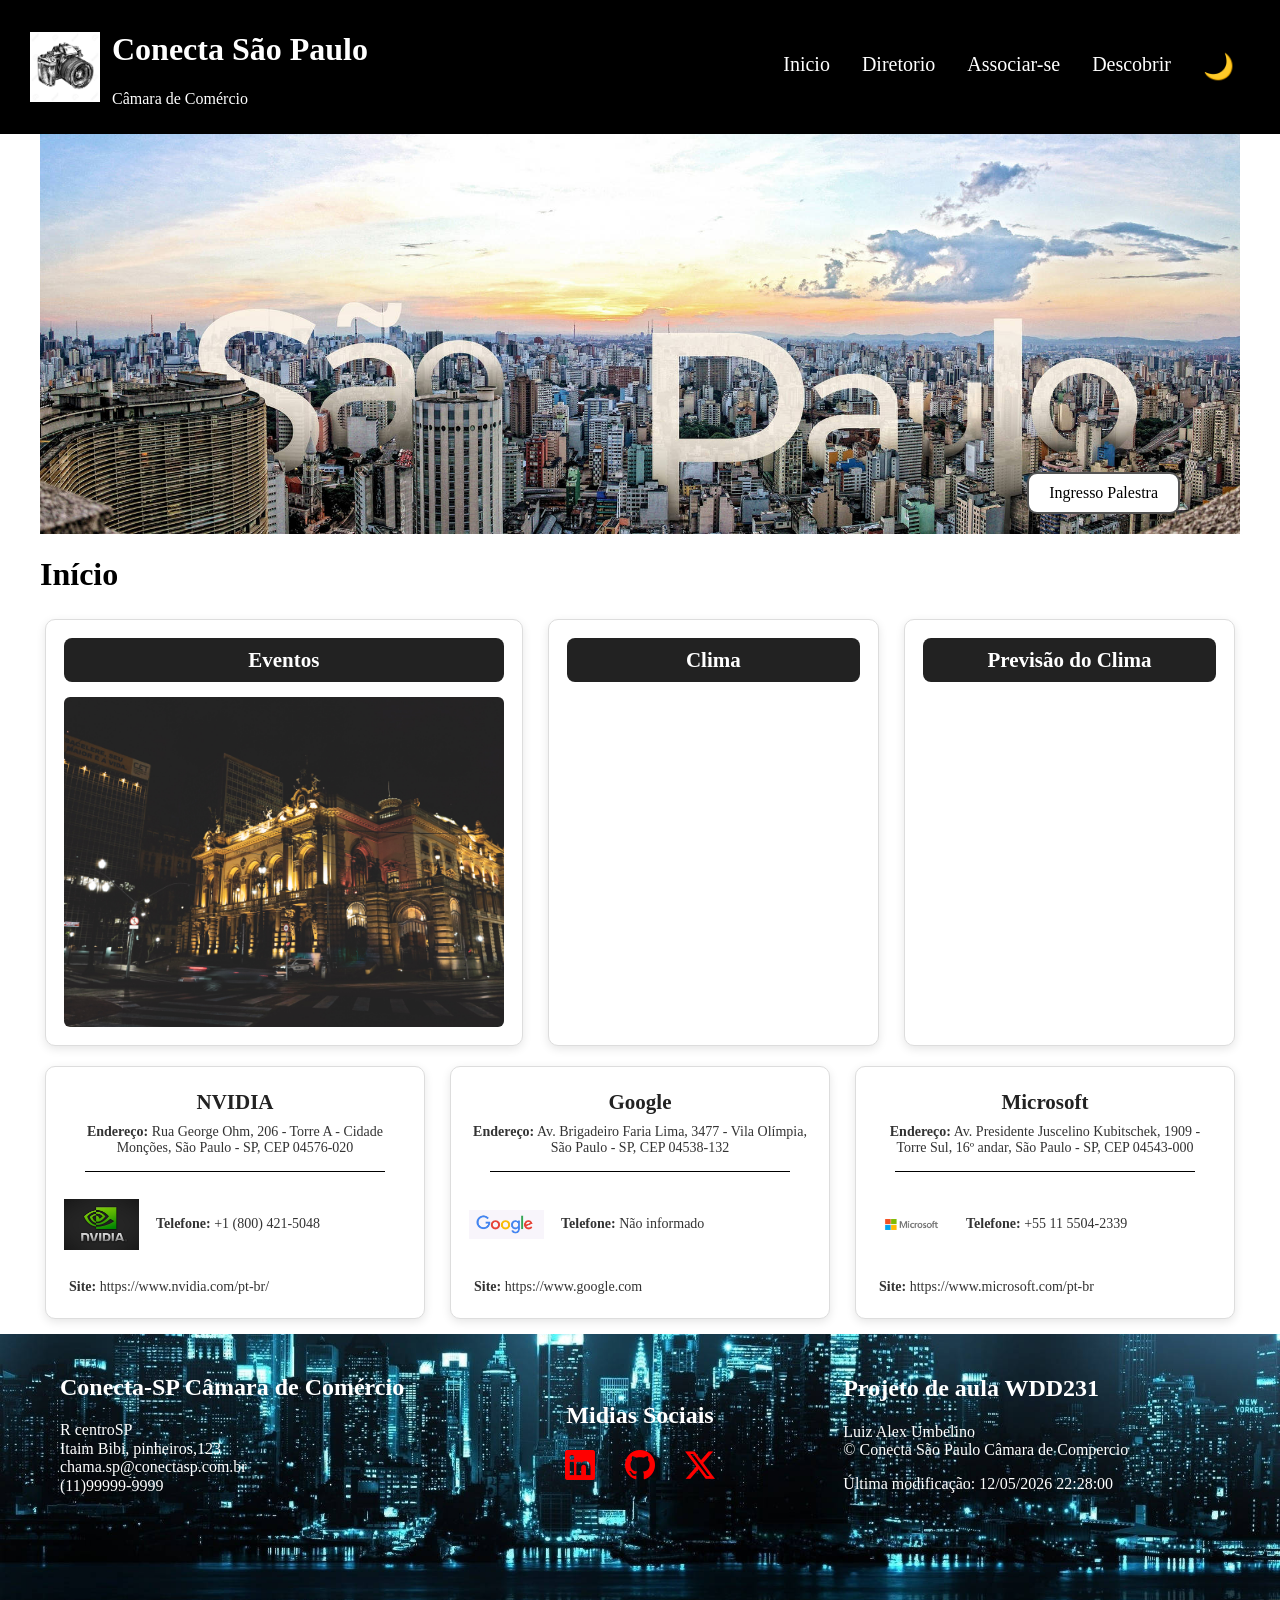
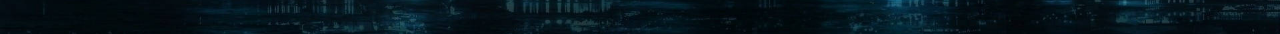
==== commit b3d8ad8b: "Conecta São Paulo" ====
--- a/index.html
+++ b/index.html
@@ -3,28 +3,23 @@
 <head>
     <meta charset="UTF-8">
     <meta name="viewport" content="width=device-width, initial-scale=1.0">
-     <!-- SEO -->
-    <title>Diretório de Empresas | Conecta São Paulo</title>
-    <meta name="description" content="Conheça o diretório de empresas do Conecta São Paulo. Encontre empresas, serviços e oportunidades de negócios na cidade de São Paulo.">
+    <title>Conecta São Paulo</title>
+    <meta name="description" content="Conecta São Paulo reúne informações sobre clima, eventos e empresas para conectar comerciantes, profissionais e oportunidades de negócios.">
     <meta name="author" content="Luiz Alex Umbelino">
-
-    <!-- Open Graph - Facebook -->
-    <meta property="og:title" content="Conecta São Paulo | Diretório de Empresas">
-    <meta property="og:description" content="Conheça as empresas participantes do Conecta São Paulo e descubra oportunidades de negócios na cidade.">
+    <meta property="og:title" content="Conecta São Paulo">
+    <meta property="og:description" content="Consulte informações sobre São Paulo, conheça empresas e descubra oportunidades de negócios.">
     <meta property="og:image" content="https://alex-umbelino.github.io/wdd231/camara/IMG/logo.jpg">
-    <meta property="og:url" content="https://alex-umbelino.github.io/wdd231/camara/diretorio.html">
+    <meta property="og:url" content="https://alex-umbelino.github.io/wdd231/index.html">
     <meta property="og:type" content="website">
     <meta property="og:locale" content="pt_BR">
 
-    <!-- Favicon -->
-    <link rel="icon" href="camara/IMG/logo.ico" alt="ico" type="image/x-icon">
-    <title>Conecta São Paulo</title>
+    <link rel="icon" href="camara/IMG/logo.ico" type="image/x-icon">
+    <link rel="stylesheet" href="camara/CSS/normalize.css" > 
+    <link rel="stylesheet" href="camara/CSS/telas-grandes.css" media="screen and (min-width: 641px)">
+    <link rel="stylesheet" href="camara/CSS/telas-pequenas.css" media="screen and (max-width: 640px)">
+    <link rel="stylesheet" href="https://cdn.jsdelivr.net/npm/bootstrap-icons@1.11.3/font/bootstrap-icons.min.css">
 
-    <link rel="stylesheet" href="camara/CSS/telas-grandes.css" media="screen and (min-width: 641px)">
-    <link rel="stylesheet" href="camara/CSS/telas-pequenas.css" media="screen and (max-width: 640px)"> 
-    <link rel="stylesheet" href="https://cdn.jsdelivr.net/npm/bootstrap-icons@1.11.3/font/bootstrap-icons.min.css">  <!-- importando icones-->
     <script src="camara/js/diretorio.js" defer></script>
-    
 </head>
 <body>
     <header>
@@ -32,8 +27,8 @@
         <div class="identidade">
             <img src="camara/IMG/logo.jpg" alt="Logotipo" >
              <div class="titulo">
-                <h2>Conecta São Paulo</h2>
-                <h4>Câmara de Comércio</h4>
+                <h1>Conecta São Paulo</h1>
+                <p>Câmara de Comércio</p>
              </div>
         </div>
         <nav>
@@ -53,7 +48,7 @@
     <main >
         <section class="container">
              <img id="imgSP" src="camara/IMG/background.jpg" alt="papel de parede SP">
-             <a id="botaoT"href="#">Ingresso Palestra</a>
+             <a id="botaoT" href="#" aria-label="Informações sobre ingresso para palestra">   Ingresso Palestra</a>
         </section>
         <h1>Início</h1>
 
@@ -152,7 +147,7 @@
                     <div class="sociais" style="font-size: 30px; color: white;">
                         
                         <div>
-                            <a href="#"> <i class="bi bi-linkedin"></i> </a>
+                            <a href="https://br.linkedin.com/in/alex-umbelino-1760ba261?trk=people-guest_people_search-card"> <i class="bi bi-linkedin"></i> </a>
                         </div>
 
                         <div >
--- a/camara/CSS/telas-grandes.css
+++ b/camara/CSS/telas-grandes.css
@@ -26,9 +26,7 @@
     background-color: black;
 }
 
-ul li {
-    float: left;
-}
+
 
 ul li a {
     display: block;
@@ -200,7 +198,7 @@
 
 .empresas > p {
     text-align: center;
-    color: #777;
+    color: #333;
     font-size: 14px;
     padding: 0;
     margin: 5px 0 15px;
@@ -236,7 +234,7 @@
     margin: 0;
     padding: 0;
     font-size: 13px;
-    color: #555;
+    color: #333;
     overflow-wrap: anywhere;
 }
 
@@ -266,7 +264,7 @@
 
 .cabecalhoDiretorio p {
     margin: 0;
-    color: #666;
+    color: #333;
 }
 
 .container.modoGrid {
--- a/camara/CSS/telas-pequenas.css
+++ b/camara/CSS/telas-pequenas.css
@@ -20,16 +20,17 @@
     box-sizing: border-box;
 }
 
+img {
+    max-width: 100%;
+    height: auto;
+}
+
 ul {
     list-style-type: none;
     margin: 0;
     padding: 0;
 }
 
-ul li {
-    float: none;
-}
-
 ul li a {
     display: block;
     text-decoration: none;
@@ -40,7 +41,7 @@
 }
 
 li a:hover {
-    color: blue;
+    color: #b3d9ff;
 }
 
 .identidade {
@@ -60,6 +61,10 @@
     cursor: pointer;
 }
 
+nav {
+    width: 100%;
+}
+
 nav ul {
     display: none;
     flex-direction: column;
@@ -96,10 +101,11 @@
 }
 
 body.dark nav ul li a:hover {
-    color: blue;
+    color: #b3d9ff;
 }
 
 #imgSP {
+    max-width: 100%;
     width: 100%;
     height: auto;
     max-height: 300px;
@@ -112,6 +118,7 @@
     flex-direction: column;
     gap: 15px;
     position: relative;
+    min-width: 0;
 }
 
 .container button {
@@ -139,24 +146,39 @@
     color: white;
 }
 
-.eventos, .clima {
+.eventos,
+.clima {
     width: 100%;
     min-width: 0;
     box-sizing: border-box;
+    background-color: white;
+    color: #333;
+    border: 1px solid #ddd;
+    border-radius: 10px;
+    padding: 15px;
+    margin: 5px 0;
+    box-shadow: 0 3px 10px rgba(0, 0, 0, 0.10);
 }
 
 .eventos img {
     max-width: 100%;
+    width: auto;
     height: auto;
-    display: block;
-}
-
-.eventos h2, .clima h2 {
-    margin: 0;
+    max-height: 180px;
+    object-fit: contain;
+    display: block;
+    margin: 0 auto;
+    border-radius: 6px;
+}
+
+.eventos h2,
+.clima h2 {
+    margin: 0 0 15px;
     padding: 7px;
     background-color: #222;
     color: white;
     border-radius: 8px;
+    text-align: center;
 }
 
 .informarOClima {
@@ -221,7 +243,7 @@
 
 .empresas > p {
     text-align: center;
-    color: #777;
+    color: #333;
     font-size: 13px;
     padding: 0;
     margin: 5px 0 15px;
@@ -239,6 +261,8 @@
 .empresas .dadosEmpresa img {
     flex: 0 0 65px;
     width: 65px;
+    min-width: 65px;
+    max-width: 65px;
     height: 65px;
     object-fit: contain;
 }
@@ -258,7 +282,7 @@
     margin: 0;
     padding: 0;
     font-size: 13px;
-    color: #555;
+    color: #333;
     overflow-wrap: anywhere;
 }
 
@@ -269,31 +293,6 @@
 
 .empresas .textosEmpresa a:hover {
     text-decoration: underline;
-}
-
-.empresas[id^="empresa"] > div:last-child {
-    display: flex;
-    flex-wrap: wrap;
-    align-items: center;
-    justify-content: center;
-    gap: 10px;
-    padding-top: 12px;
-}
-
-.empresas[id^="empresa"] img {
-    flex: 0 0 65px;
-    width: 65px;
-    height: 65px;
-    max-width: 65px;
-    object-fit: contain;
-}
-
-.empresas[id^="empresa"] > div:last-child p {
-    flex: 1 1 100%;
-    min-width: 0;
-    margin: 5px 0;
-    font-size: 13px;
-    overflow-wrap: anywhere;
 }
 
 .cabecalhoDiretorio {
@@ -314,7 +313,7 @@
 .cabecalhoDiretorio p {
     margin: 0;
     font-size: 14px;
-    color: #666;
+    color: #333;
 }
 
 .container.modoGrid {
@@ -326,6 +325,7 @@
 
 .container.modoLista {
     display: block;
+    max-width: 100%;
     overflow-x: auto;
     margin-bottom: 25px;
 }
@@ -432,7 +432,7 @@
 
 .sociais i {
     font-size: 25px;
-    color: red;
+    color: white;
 }
 
 #ajusteRodape {
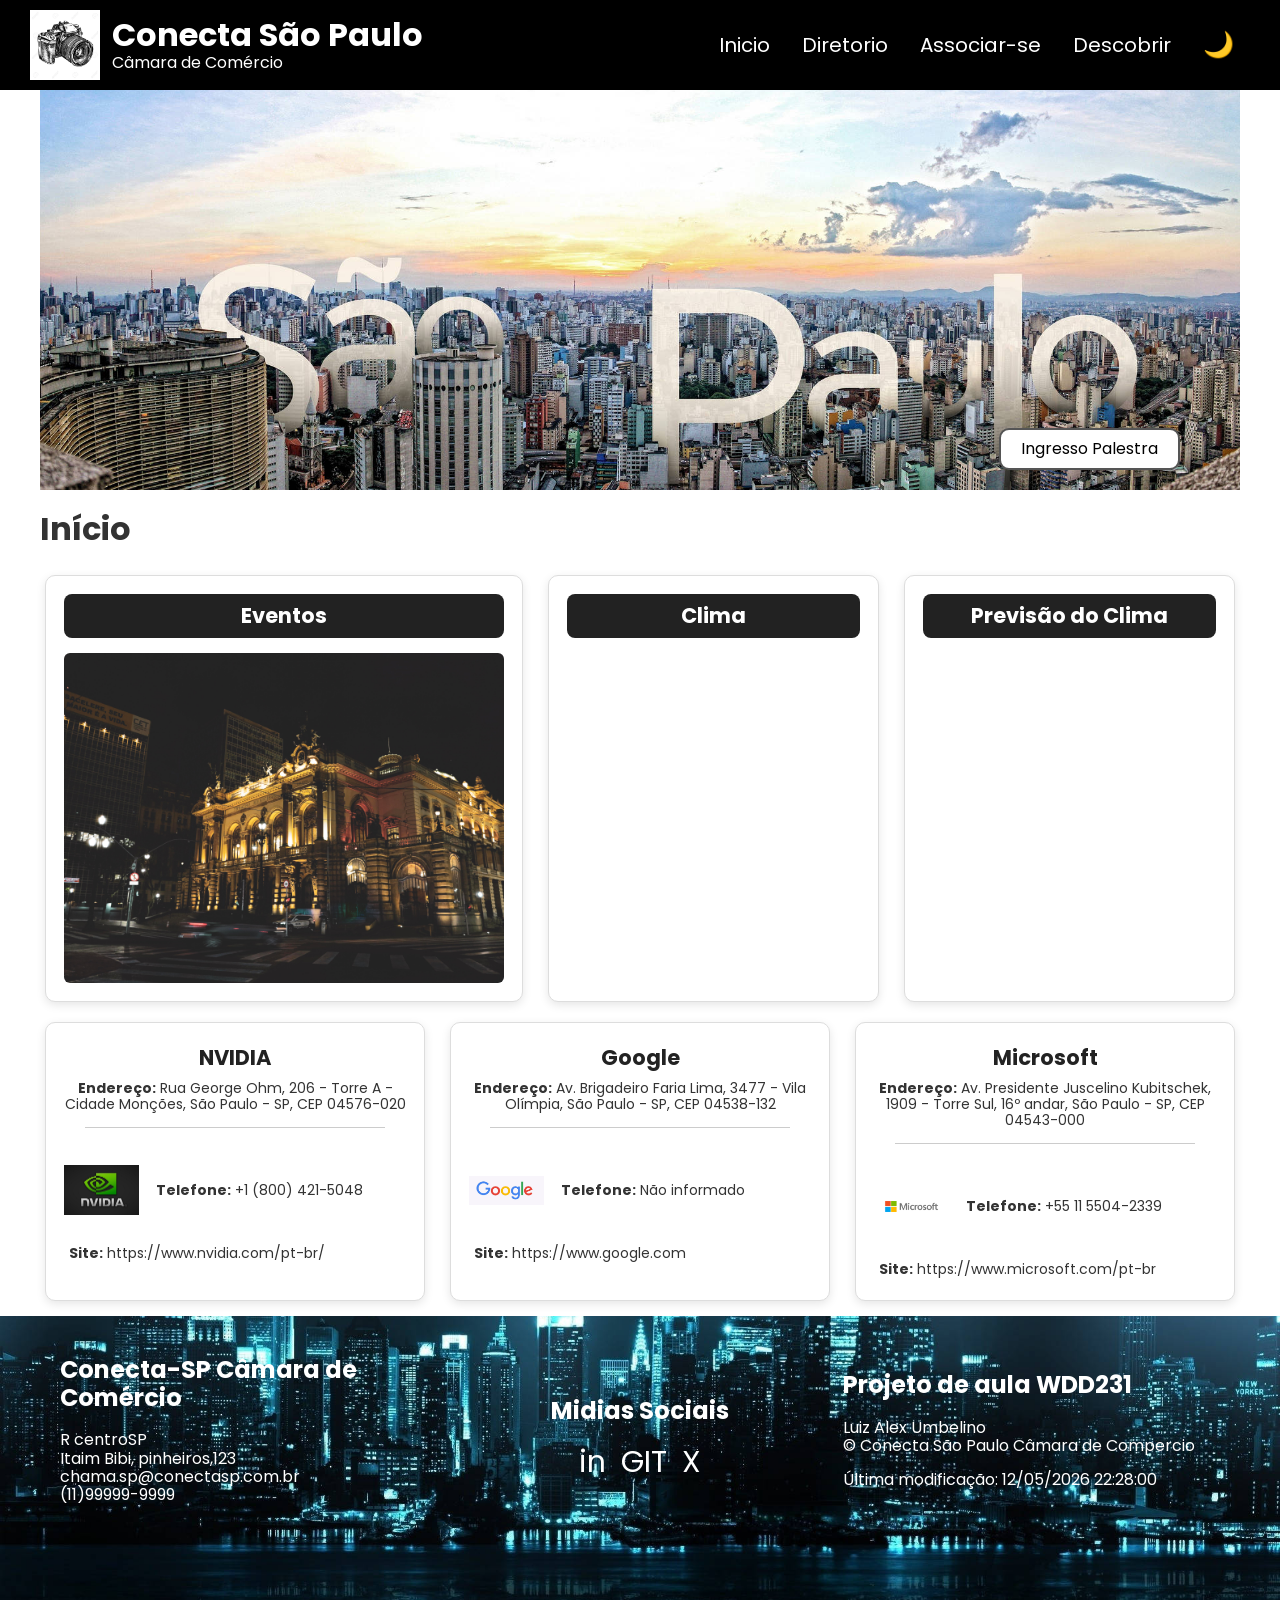
==== commit e90c18eb: "atualizações finais" ====
--- a/index.html
+++ b/index.html
@@ -8,24 +8,27 @@
     <meta name="author" content="Luiz Alex Umbelino">
     <meta property="og:title" content="Conecta São Paulo">
     <meta property="og:description" content="Consulte informações sobre São Paulo, conheça empresas e descubra oportunidades de negócios.">
-    <meta property="og:image" content="https://alex-umbelino.github.io/wdd231/camara/IMG/logo.jpg">
+    <meta property="og:image" content="https://alex-umbelino.github.io/wdd231/camara/imagens/logo.jpg">
     <meta property="og:url" content="https://alex-umbelino.github.io/wdd231/index.html">
     <meta property="og:type" content="website">
     <meta property="og:locale" content="pt_BR">
+    <link rel="preconnect" href="https://fonts.googleapis.com">
+    <link rel="preconnect" href="https://fonts.gstatic.com" crossorigin>
+    <link href="https://fonts.googleapis.com/css2?family=Poppins:wght@400;500;600;700&display=swap" rel="stylesheet">
 
-    <link rel="icon" href="camara/IMG/logo.ico" type="image/x-icon">
-    <link rel="stylesheet" href="camara/CSS/normalize.css" > 
-    <link rel="stylesheet" href="camara/CSS/telas-grandes.css" media="screen and (min-width: 641px)">
-    <link rel="stylesheet" href="camara/CSS/telas-pequenas.css" media="screen and (max-width: 640px)">
+    <link rel="icon" href="camara/imagens/logo.ico" type="image/x-icon">
+    <link rel="stylesheet" href="camara/estilos/normalize.css" > 
+    <link rel="stylesheet" href="camara/estilos/telas-grandes.css" media="screen and (min-width: 641px)">
+    <link rel="stylesheet" href="camara/estilos/telas-pequenas.css" media="screen and (max-width: 640px)">
     <link rel="stylesheet" href="https://cdn.jsdelivr.net/npm/bootstrap-icons@1.11.3/font/bootstrap-icons.min.css">
 
-    <script src="camara/js/diretorio.js" defer></script>
+    <script src="camara/scripts/diretorio.js" defer></script>
 </head>
 <body>
     <header>
        
         <div class="identidade">
-            <img src="camara/IMG/logo.jpg" alt="Logotipo" >
+            <img src="camara/imagens/logo.webp" alt="Logotipo" >
              <div class="titulo">
                 <h1>Conecta São Paulo</h1>
                 <p>Câmara de Comércio</p>
@@ -47,7 +50,7 @@
 
     <main >
         <section class="container">
-             <img id="imgSP" src="camara/IMG/background.jpg" alt="papel de parede SP">
+             <img id="imgSP" src="camara/imagens/background.jpg" alt="papel de parede SP">
              <a id="botaoT" href="#" aria-label="Informações sobre ingresso para palestra">   Ingresso Palestra</a>
         </section>
         <h1>Início</h1>
@@ -55,7 +58,7 @@
         <section class="container"> <!-- eventos e climas-->
             <div class="eventos">
                 <h2>Eventos</h2>
-                <div><img src="camara/IMG/evento.jpg" alt="Eventos em São Paulo"></div>
+                <div><img src="camara/imagens/evento.jpg" alt="Eventos em São Paulo"></div>
             </div>
             <div class="clima">
                  <h2>Clima</h2>
@@ -77,7 +80,7 @@
 
 
             </div>
-            <div class="clima" style="text-align: center;">
+            <div class="clima previsaoClima">
                 <h2>Previsão do Clima</h2>
                 <div>
                     <p id="mostrarTemp"></p>
@@ -87,12 +90,12 @@
         </section>
 
         <!--EMPRESAS-->
-            <section class="container" style="margin-top: 10px; margin-bottom: 10px;">
+            <section class="container secaoEmpresas">
                 
             <div  class="empresas" id="empresa1">
                 <h2></h2>
                 <p></p>
-                <div style="border-bottom: 1px solid black; max-width: 300px; margin: 0 auto; "></div>
+                <div class="separadorEmpresa"></div>
 
                 <div >
                     <img id="imgEmpresas" src="" alt=" Empresa de exemplo">
@@ -105,7 +108,7 @@
             <div class="empresas" id="empresa2">
                 <h2></h2>
                 <p></p>
-                <div style="border-bottom: 1px solid black; max-width: 300px; margin: 0 auto; "></div>
+                <div class="separadorEmpresa"></div>
 
                 <div>
                     <img id="imgEmpresas"src="" alt="Empresa de exemplo">
@@ -118,7 +121,7 @@
             <div class="empresas" id="empresa3">
                 <h2></h2>
                 <p></p>
-                <div style="border-bottom: 1px solid black; max-width: 300px; margin: 0 auto; "></div>
+                <div class="separadorEmpresa"></div>
 
                 <div>
                     <img id="imgEmpresas" src="" alt="Empresa de exemplo">
@@ -143,25 +146,24 @@
                 </p>
             </div>
             <div class="rodape">
-                <h2 style="text-align: center;">Midias Sociais</h2>
-                    <div class="sociais" style="font-size: 30px; color: white;">
-                        
-                        <div>
-                            <a href="https://br.linkedin.com/in/alex-umbelino-1760ba261?trk=people-guest_people_search-card"> <i class="bi bi-linkedin"></i> </a>
+                <h2 class="tituloSociais">Midias Sociais</h2>
+                    <div class="sociais">
+                            <div>
+                                <a href="https://br.linkedin.com/in/alex-umbelino-1760ba261" aria-label="LinkedIn de Alex Umbelino">in</a>
+                            </div>
+
+                            <div>
+                                <a href="https://github.com/Alex-Umbelino/wdd231" target="_blank" rel="noopener noreferrer" aria-label="GitHub do projeto">GIT</a>
+                            </div>
+
+                            <div>
+                                <a href="https://x.com/" target="_blank" rel="noopener noreferrer" aria-label="X, antigo Twitter">X</a>
+                            </div>
                         </div>
-
-                        <div >
-                            <a href="https://github.com/Alex-Umbelino/wdd231" target="_blank"> <i class="bi bi-github"></i>  </a>
-                        </div>
-
-                        <div >
-                            <a href="#">  <i class="bi bi-twitter-x"></i>   </a>
-                        </div>
-                    </div> 
             </div>
             <div class="rodape">
                 <h2>Projeto de aula WDD231</h2>
-                <p style="margin-bottom:0px">
+                <p class="creditos">
                     Luiz Alex Umbelino<br>
                     &copy; Conecta São Paulo Câmara de Compercio<br>
                 </p>
--- a/camara/estilos/telas-grandes.css
+++ b/camara/estilos/telas-grandes.css
@@ -0,0 +1,475 @@
+
+:root {
+    --cor-principal: #000000;
+    --cor-secundaria: #222222;
+    --cor-texto: #333333;
+    --cor-fundo: #f5f5f5;
+    --cor-borda: #dddddd;
+    --cor-link: #0756a8;
+    --cor-hover: blue;
+}
+
+* {
+    box-sizing: border-box;
+}
+
+body {
+    margin: 0;
+    font-family: 'Poppins', sans-serif;
+    color: var(--cor-texto);
+}
+
+main {
+    max-width: 1200px;
+    margin: 0 auto;
+}
+
+body > header {
+    display: flex;
+    justify-content: space-between;
+    align-items: center;
+    padding: 10px 30px;
+    color: white;
+    background-color: var(--cor-principal);
+}
+
+.identidade {
+    display: flex;
+    align-items: center;
+    gap: 12px;
+}
+
+.identidade img {
+    width: auto;
+    height: 70px;
+}
+
+.titulo h1 {
+    margin: 0;
+}
+
+.titulo p {
+    margin: 0;
+}
+
+nav ul {
+    display: flex;
+    justify-content: flex-end;
+    align-items: center;
+    list-style: none;
+    margin: 0;
+    padding: 0;
+    background-color: var(--cor-principal);
+}
+
+nav ul li a {
+    display: block;
+    padding: 14px 16px;
+    color: white;
+    text-align: center;
+    text-decoration: none;
+    font-size: 20px;
+    transition: color 0.3s;
+}
+
+nav ul li a:hover {
+    color: blue;
+}
+
+#menu-button {
+    display: none;
+}
+
+#temaBotao {
+    font-size: 25px;
+    cursor: pointer;
+}
+
+body.dark {
+    background-color: #121212;
+    color: white;
+}
+
+body.dark header {
+    background-color: #222222;
+}
+
+body.dark nav ul {
+    background-color: #222222;
+}
+
+body.dark nav ul a {
+    color: white;
+}
+
+body.dark nav ul li a:hover {
+    color: blue;
+}
+
+.container {
+    display: flex;
+    gap: 15px;
+    position: relative;
+    min-width: 0;
+}
+
+#imgSP {
+    display: block;
+    width: 100%;
+    max-height: 400px;
+    object-fit: cover;
+    flex: 2;
+}
+
+#botaoT {
+    position: absolute;
+    bottom: 5%;
+    right: 5%;
+    padding: 10px 20px;
+    background-color: white;
+    border: 2px solid #555555;
+    border-radius: 10px;
+    color: black;
+    text-align: center;
+    text-decoration: none;
+    font-size: 16px;
+    cursor: pointer;
+    transition: 0.4s;
+}
+
+#botaoT:hover {
+    background-color: #555555;
+    color: white;
+}
+
+.eventos,
+.clima {
+    flex: 1;
+    min-width: 0;
+    margin: 5px;
+    padding: 18px;
+    background-color: white;
+    color: #333333;
+    border: 1px solid #dddddd;
+    border-radius: 10px;
+    box-shadow: 0 3px 10px rgba(0, 0, 0, 0.10);
+    transition: transform 0.3s, box-shadow 0.3s;
+}
+
+.eventos {
+    flex: 3;
+}
+
+.clima {
+    flex: 2;
+}
+
+.eventos:hover,
+.clima:hover {
+    transform: translateY(-5px);
+    box-shadow: 0 7px 18px rgba(0, 0, 0, 0.18);
+}
+
+.eventos img {
+    display: block;
+    max-width: 100%;
+    height: auto;
+    border-radius: 6px;
+}
+
+.eventos h2,
+.clima h2 {
+    margin: 0 0 15px;
+    padding: 10px;
+    background-color: #222222;
+    color: white;
+    text-align: center;
+    font-size: 21px;
+    border-radius: 8px;
+}
+
+.informarOClima {
+    display: flex;
+    align-items: center;
+    justify-content: space-around;
+    padding: 15px;
+}
+
+#iconeDoClima {
+    flex: 1;
+    font-size: 45px;
+    text-align: center;
+}
+
+#dadosDoClima {
+    flex: 2;
+}
+
+#dadosDoClima h3 {
+    margin: 0;
+    font-size: 25px;
+}
+
+#dadosDoClima p {
+    margin: 5px 0;
+}
+
+#descricaoClima {
+    display: block;
+}
+
+.previsaoClima {
+    text-align: center;
+}
+
+.secaoEmpresas {
+    margin-top: 10px;
+    margin-bottom: 10px;
+}
+
+.empresas {
+    flex: 1;
+    min-width: 0;
+    margin: 5px;
+    padding: 18px;
+    background-color: white;
+    color: #333333;
+    border: 1px solid #dddddd;
+    border-radius: 10px;
+    box-shadow: 0 3px 10px rgba(0, 0, 0, 0.10);
+    transition: transform 0.3s, box-shadow 0.3s;
+}
+
+.empresas:hover {
+    transform: translateY(-5px);
+    box-shadow: 0 7px 18px rgba(0, 0, 0, 0.18);
+    cursor: pointer;
+}
+
+.empresas h2 {
+    margin: 0;
+    padding: 5px;
+    background-color: transparent;
+    color: #222222;
+    text-align: center;
+    font-size: 21px;
+}
+
+.empresas > p {
+    margin: 5px 0 15px;
+    padding: 0;
+    color: #333333;
+    text-align: center;
+    font-size: 14px;
+}
+
+.separadorEmpresa {
+    display: block;
+    width: 100%;
+    max-width: 300px;
+    height: 1px;
+    margin: 10px auto;
+    background-color: #cccccc;
+}
+
+.empresas .dadosEmpresa,
+.empresas[id^="empresa"] > div:last-child {
+    display: flex;
+    flex-wrap: wrap;
+    align-items: center;
+    justify-content: center;
+    gap: 12px;
+    padding-top: 15px;
+}
+
+.empresas .dadosEmpresa img,
+.empresas[id^="empresa"] > div:last-child img {
+    flex: 0 0 75px;
+    width: 75px;
+    max-width: 75px;
+    height: 75px;
+    object-fit: contain;
+}
+
+.empresas .textosEmpresa {
+    display: flex;
+    flex: 1 1 200px;
+    flex-wrap: wrap;
+    align-items: flex-start;
+    gap: 12px 18px;
+    min-width: 0;
+}
+
+.empresas .textosEmpresa p,
+.empresas[id^="empresa"] > div:last-child p {
+    flex: 1 1 150px;
+    min-width: 0;
+    margin: 5px;
+    padding: 0;
+    color: #333333;
+    font-size: 14px;
+    overflow-wrap: anywhere;
+}
+
+.empresas .textosEmpresa a {
+    color: var(--cor-link);
+    text-decoration: none;
+}
+
+.empresas .textosEmpresa a:hover {
+    color: blue;
+    text-decoration: underline;
+}
+
+.cabecalhoDiretorio {
+    display: block;
+    margin: 20px 0;
+    padding: 30px 15px;
+    background-color: #f2f2f2;
+    color: #222222;
+    text-align: center;
+    border-radius: 10px;
+}
+
+.cabecalhoDiretorio h1 {
+    margin: 0 0 10px;
+    font-size: 30px;
+}
+
+.cabecalhoDiretorio p {
+    margin: 0;
+    color: #333333;
+}
+
+.container.modoGrid {
+    display: grid;
+    grid-template-columns: repeat(3, minmax(0, 1fr));
+    gap: 20px;
+    margin-bottom: 30px;
+}
+
+.container.modoLista {
+    display: block;
+    overflow-x: auto;
+    margin-bottom: 30px;
+}
+
+.tabelaEmpresas {
+    width: 100%;
+    border-collapse: collapse;
+    background-color: white;
+    color: #333333;
+}
+
+.tabelaEmpresas th,
+.tabelaEmpresas td {
+    padding: 14px;
+    border: 1px solid #dddddd;
+    text-align: left;
+}
+
+.tabelaEmpresas th {
+    background-color: #222222;
+    color: white;
+}
+
+.tabelaEmpresas tr:nth-child(even) {
+    background-color: #f2f2f2;
+}
+
+.tabelaEmpresas a {
+    color: var(--cor-link);
+    text-decoration: none;
+}
+
+.tabelaEmpresas a:hover {
+    color: blue;
+    text-decoration: underline;
+}
+
+.opcoesDiretorio {
+    display: flex;
+    justify-content: center;
+    gap: 10px;
+    margin: 20px 0;
+}
+
+.visualizacao {
+    padding: 10px 20px;
+    border: 1px solid #333333;
+    border-radius: 6px;
+    background-color: white;
+    color: #333333;
+    cursor: pointer;
+    font-size: 16px;
+}
+
+.visualizacao.ativa {
+    background-color: #222222;
+    color: white;
+}
+
+.visualizacao:hover {
+    background-color: #555555;
+    color: white;
+}
+
+footer {
+    width: 100%;
+    min-height: 300px;
+    background-image: url("../imagens/futuristic-dark-city-dvmmk5j0bahmr1h4.jpg");
+    background-size: cover;
+    background-position: center;
+    background-repeat: no-repeat;
+}
+
+#ajusteRodape {
+    display: flex;
+    justify-content: space-between;
+    align-items: center;
+    gap: 15px;
+    max-width: 1200px;
+    margin: 0 auto;
+    padding: 20px;
+}
+
+.rodape {
+    flex: 1;
+    color: white;
+}
+
+.tituloSociais {
+    text-align: center;
+}
+
+.sociais {
+    display: flex;
+    justify-content: center;
+    align-items: center;
+    gap: 15px;
+    color: white;
+    font-size: 30px;
+    text-decoration: none;
+}
+
+.sociais a {
+    display: inline-block;
+    color: white;
+    text-decoration: none;
+    transition: transform 0.3s, color 0.3s;
+}
+
+.sociais a:hover,
+.sociais a:hover i {
+    color: blue;
+    transform: scale(1.5);
+}
+
+.sociais i {
+    color: inherit;
+    font-size: 30px;
+}
+
+.creditos {
+    margin-bottom: 0;
+}
--- a/camara/estilos/telas-pequenas.css
+++ b/camara/estilos/telas-pequenas.css
@@ -0,0 +1,497 @@
+
+:root {
+    --cor-principal: #000000;
+    --cor-secundaria: #222222;
+    --cor-texto: #333333;
+    --cor-borda: #dddddd;
+    --cor-link: #0756a8;
+    --cor-hover: blue;
+}
+
+* {
+    box-sizing: border-box;
+}
+
+body {
+    margin: 0;
+    font-family: 'Poppins', sans-serif;
+    color: var(--cor-texto);
+}
+
+img {
+    max-width: 100%;
+    height: auto;
+}
+
+main {
+    width: 100%;
+    margin: 0 auto;
+    padding: 0 10px;
+}
+
+body > header {
+    display: flex;
+    flex-wrap: wrap;
+    justify-content: space-between;
+    align-items: center;
+    padding: 10px 15px;
+    background-color: var(--cor-principal);
+    color: white;
+}
+
+.identidade {
+    display: flex;
+    align-items: center;
+    gap: 8px;
+}
+
+.identidade img {
+    width: auto;
+    height: 50px;
+}
+
+.titulo h1 {
+    margin: 0;
+    font-size: 21px;
+}
+
+.titulo p {
+    margin: 0;
+    font-size: 13px;
+}
+
+#menu-button {
+    display: block;
+    padding: 5px 10px;
+    border: none;
+    background: transparent;
+    color: white;
+    font-size: 25px;
+    cursor: pointer;
+}
+
+nav {
+    width: 100%;
+}
+
+nav ul {
+    display: none;
+    flex-direction: column;
+    width: 100%;
+    margin: 0;
+    padding: 0;
+    list-style: none;
+    background-color: var(--cor-principal);
+}
+
+nav ul.open {
+    display: flex;
+}
+
+nav ul li a {
+    display: block;
+    padding: 12px;
+    color: white;
+    text-align: center;
+    text-decoration: none;
+    font-size: 17px;
+    transition: color 0.3s;
+}
+
+nav ul li a:hover {
+    color: blue;
+}
+
+#temaBotao {
+    font-size: 23px;
+    cursor: pointer;
+}
+
+body.dark {
+    background-color: #121212;
+    color: white;
+}
+
+body.dark header {
+    background-color: #222222;
+}
+
+body.dark nav ul {
+    background-color: #222222;
+}
+
+body.dark nav ul a {
+    color: white;
+}
+
+body.dark nav ul li a:hover {
+    color: blue;
+}
+
+.container {
+    display: flex;
+    flex-direction: column;
+    gap: 15px;
+    position: relative;
+    min-width: 0;
+}
+
+#imgSP {
+    display: block;
+    width: 100%;
+    max-height: 300px;
+    object-fit: cover;
+}
+
+#botaoT {
+    position: absolute;
+    bottom: 10px;
+    right: 10px;
+    padding: 8px 12px;
+    background-color: white;
+    border: 2px solid #555555;
+    border-radius: 10px;
+    color: black;
+    text-align: center;
+    text-decoration: none;
+    font-size: 14px;
+    cursor: pointer;
+    transition: 0.4s;
+}
+
+#botaoT:hover {
+    background-color: #555555;
+    color: white;
+}
+
+.eventos,
+.clima {
+    width: 100%;
+    min-width: 0;
+    margin: 5px 0;
+    padding: 15px;
+    background-color: white;
+    color: #333333;
+    border: 1px solid #dddddd;
+    border-radius: 10px;
+    box-shadow: 0 3px 10px rgba(0, 0, 0, 0.10);
+}
+
+.eventos img {
+    display: block;
+    width: auto;
+    max-width: 100%;
+    max-height: 180px;
+    height: auto;
+    margin: 0 auto;
+    object-fit: contain;
+    border-radius: 6px;
+}
+
+.eventos h2,
+.clima h2 {
+    margin: 0 0 15px;
+    padding: 7px;
+    background-color: #222222;
+    color: white;
+    border-radius: 8px;
+    text-align: center;
+}
+
+.informarOClima {
+    display: flex;
+    flex-wrap: wrap;
+    align-items: center;
+    justify-content: space-around;
+    padding: 10px;
+}
+
+#iconeDoClima {
+    flex: 1;
+    font-size: 35px;
+    text-align: center;
+}
+
+#dadosDoClima {
+    flex: 2;
+    min-width: 150px;
+}
+
+#dadosDoClima h3 {
+    margin: 0;
+    font-size: 22px;
+}
+
+#dadosDoClima p {
+    margin: 5px 0;
+}
+
+#descricaoClima {
+    display: block;
+}
+
+.previsaoClima {
+    text-align: center;
+}
+
+.secaoEmpresas {
+    margin-top: 10px;
+    margin-bottom: 10px;
+}
+
+.empresas {
+    width: 100%;
+    min-width: 0;
+    margin: 5px 0;
+    padding: 15px;
+    background-color: white;
+    color: #333333;
+    border: 1px solid #dddddd;
+    border-radius: 10px;
+    box-shadow: 0 3px 10px rgba(0, 0, 0, 0.10);
+    transition: transform 0.3s, box-shadow 0.3s;
+}
+
+.empresas:hover {
+    transform: translateY(-3px);
+    box-shadow: 0 7px 18px rgba(0, 0, 0, 0.18);
+}
+
+.empresas h2 {
+    margin: 0;
+    padding: 5px;
+    background-color: transparent;
+    color: #222222;
+    text-align: center;
+    font-size: 19px;
+}
+
+.empresas > p {
+    margin: 5px 0 15px;
+    padding: 0;
+    color: #333333;
+    text-align: center;
+    font-size: 13px;
+}
+
+.separadorEmpresa {
+    display: block;
+    width: 100%;
+    max-width: 300px;
+    height: 1px;
+    margin: 10px auto;
+    background-color: #cccccc;
+}
+
+.empresas .dadosEmpresa,
+.empresas[id^="empresa"] > div:last-child {
+    display: flex;
+    flex-wrap: wrap;
+    align-items: flex-start;
+    gap: 12px;
+    padding-top: 12px;
+}
+
+.empresas .dadosEmpresa img,
+.empresas[id^="empresa"] > div:last-child img {
+    flex: 0 0 65px;
+    width: 65px;
+    min-width: 65px;
+    max-width: 65px;
+    height: 65px;
+    object-fit: contain;
+}
+
+.empresas .textosEmpresa {
+    display: flex;
+    flex: 1 1 150px;
+    flex-wrap: wrap;
+    align-items: flex-start;
+    gap: 10px;
+    min-width: 0;
+}
+
+.empresas .textosEmpresa p,
+.empresas[id^="empresa"] > div:last-child p {
+    flex: 1 1 100%;
+    min-width: 0;
+    margin: 0;
+    padding: 0;
+    color: #333333;
+    font-size: 13px;
+    overflow-wrap: anywhere;
+}
+
+.empresas .textosEmpresa a {
+    color: var(--cor-link);
+    text-decoration: none;
+}
+
+.empresas .textosEmpresa a:hover {
+    color: blue;
+    text-decoration: underline;
+}
+
+.cabecalhoDiretorio {
+    display: block;
+    margin: 15px 0;
+    padding: 20px 10px;
+    background-color: #f2f2f2;
+    color: #222222;
+    text-align: center;
+    border-radius: 10px;
+}
+
+.cabecalhoDiretorio h1 {
+    margin: 0 0 10px;
+    font-size: 24px;
+}
+
+.cabecalhoDiretorio p {
+    margin: 0;
+    color: #333333;
+    font-size: 14px;
+}
+
+.container.modoGrid {
+    display: grid;
+    grid-template-columns: minmax(0, 1fr);
+    gap: 12px;
+    margin-bottom: 25px;
+}
+
+.container.modoLista {
+    display: block;
+    max-width: 100%;
+    overflow-x: auto;
+    margin-bottom: 25px;
+}
+
+.tabelaEmpresas {
+    width: 100%;
+    min-width: 550px;
+    border-collapse: collapse;
+    background-color: white;
+    color: #333333;
+}
+
+.tabelaEmpresas th,
+.tabelaEmpresas td {
+    padding: 10px;
+    border: 1px solid #dddddd;
+    text-align: left;
+    font-size: 13px;
+}
+
+.tabelaEmpresas th {
+    background-color: #222222;
+    color: white;
+}
+
+.tabelaEmpresas tr:nth-child(even) {
+    background-color: #f2f2f2;
+}
+
+.tabelaEmpresas a {
+    color: var(--cor-link);
+    text-decoration: none;
+}
+
+.tabelaEmpresas a:hover {
+    color: blue;
+    text-decoration: underline;
+}
+
+.opcoesDiretorio {
+    display: flex;
+    flex-wrap: wrap;
+    justify-content: center;
+    gap: 10px;
+    margin: 15px 0;
+}
+
+.visualizacao {
+    padding: 9px 15px;
+    border: 1px solid #333333;
+    border-radius: 6px;
+    background-color: white;
+    color: #333333;
+    cursor: pointer;
+    font-size: 14px;
+}
+
+.visualizacao.ativa {
+    background-color: #222222;
+    color: white;
+}
+
+.visualizacao:hover {
+    background-color: #555555;
+    color: white;
+}
+
+footer {
+    display: flex;
+    flex-direction: column;
+    gap: 15px;
+    width: 100%;
+    min-height: 250px;
+    background-image: url("../imagens/futuristic-dark-city-dvmmk5j0bahmr1h4.jpg");
+    background-size: cover;
+    background-position: center;
+    background-repeat: no-repeat;
+}
+
+#ajusteRodape {
+    display: flex;
+    flex-direction: column;
+    justify-content: center;
+    align-items: center;
+    gap: 15px;
+    width: 100%;
+    margin: 0 auto;
+    padding: 20px 10px;
+}
+
+.rodape {
+    flex: 1;
+    color: white;
+    text-align: center;
+}
+
+.tituloSociais {
+    text-align: center;
+}
+
+.sociais {
+    display: flex;
+    flex-wrap: wrap;
+    justify-content: center;
+    align-items: center;
+    gap: 20px;
+    color: white;
+    font-size: 25px;
+    text-decoration: none;
+}
+
+.sociais a {
+    display: inline-block;
+    color: white;
+    text-decoration: none;
+    transition: transform 0.3s, color 0.3s;
+}
+
+.sociais a:hover,
+.sociais a:hover i {
+    color: blue;
+    transform: scale(1.2);
+}
+
+.sociais i {
+    color: inherit;
+    font-size: 25px;
+}
+
+.creditos {
+    margin-bottom: 0;
+}
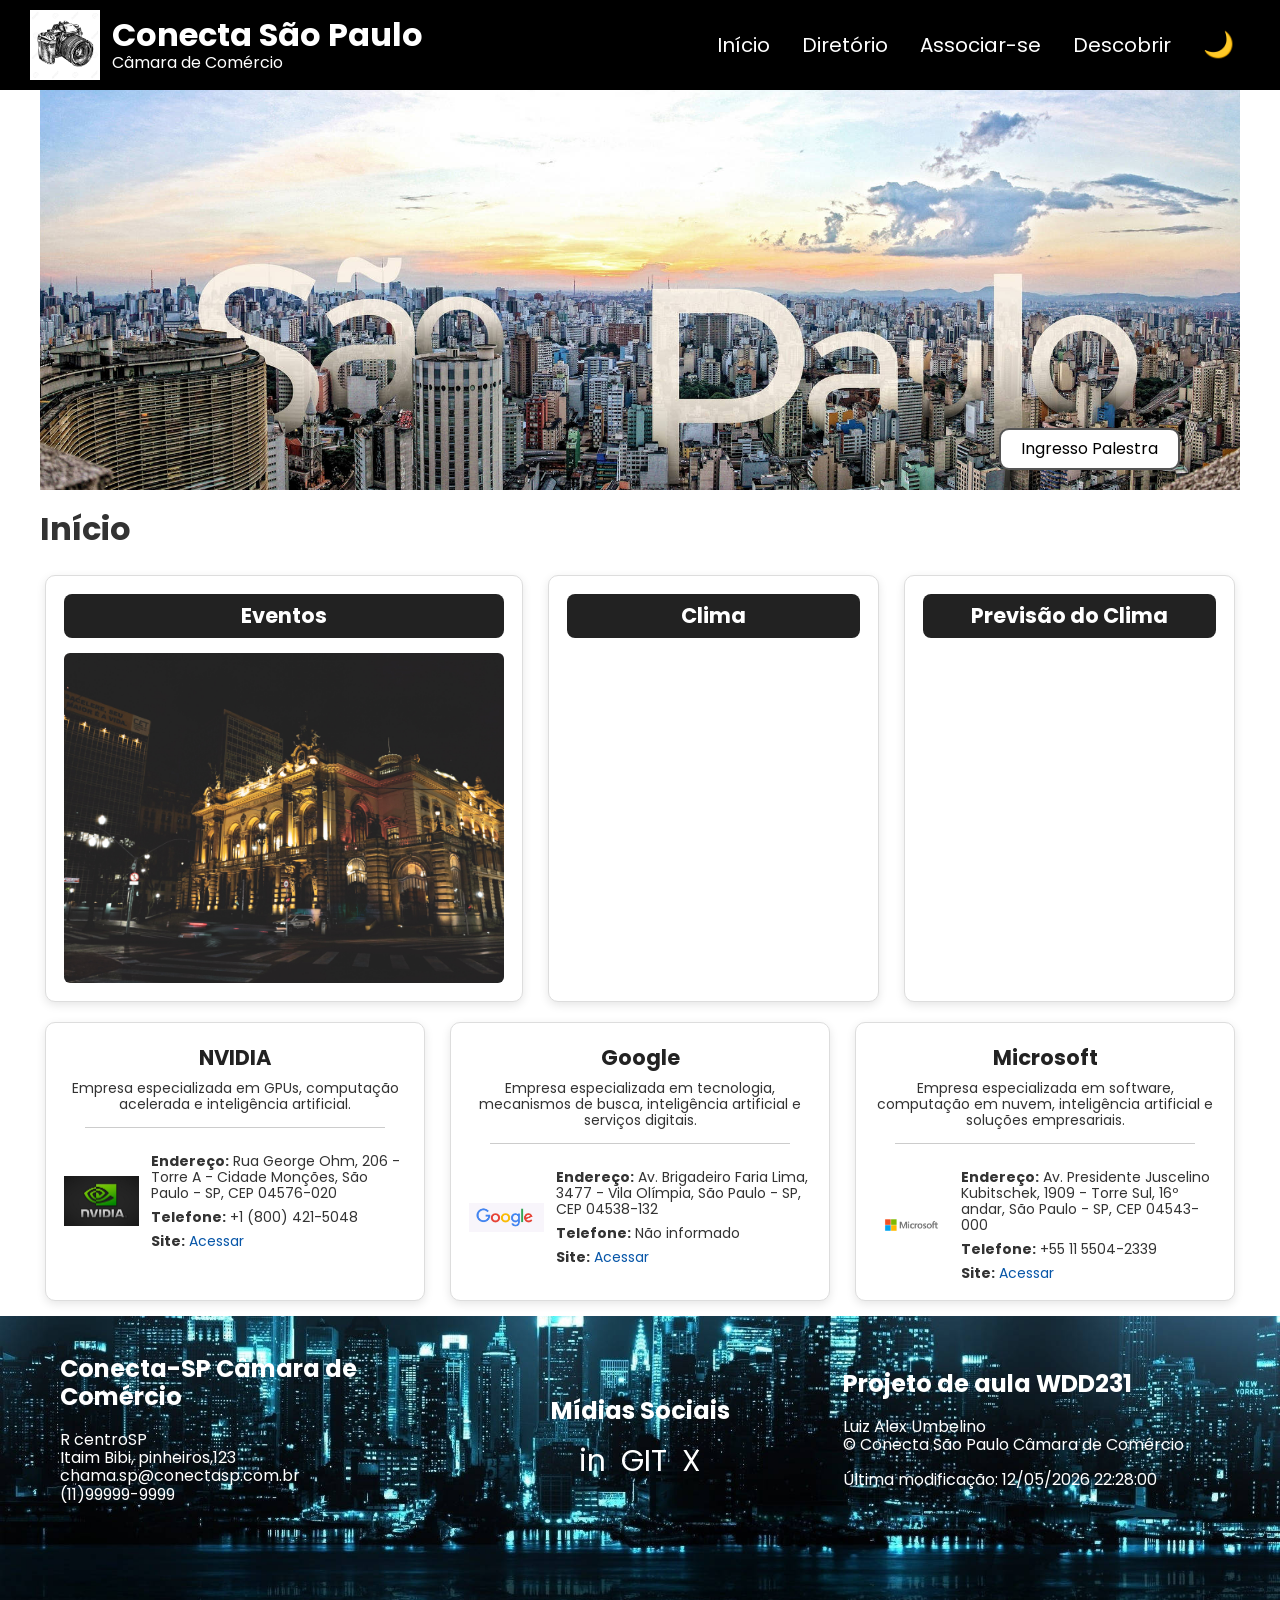
==== commit 112c3d42: "correção final do CSS" ====
--- a/index.html
+++ b/index.html
@@ -1,69 +1,104 @@
+
 <!DOCTYPE html>
 <html lang="pt-BR">
+
 <head>
     <meta charset="UTF-8">
     <meta name="viewport" content="width=device-width, initial-scale=1.0">
+
     <title>Conecta São Paulo</title>
+
+    <!-- SEO -->
     <meta name="description" content="Conecta São Paulo reúne informações sobre clima, eventos e empresas para conectar comerciantes, profissionais e oportunidades de negócios.">
     <meta name="author" content="Luiz Alex Umbelino">
+
+    <!-- Open Graph -->
     <meta property="og:title" content="Conecta São Paulo">
     <meta property="og:description" content="Consulte informações sobre São Paulo, conheça empresas e descubra oportunidades de negócios.">
-    <meta property="og:image" content="https://alex-umbelino.github.io/wdd231/camara/imagens/logo.jpg">
+    <meta property="og:image" content="https://alex-umbelino.github.io/wdd231/camara/imagens/logo.webp">
     <meta property="og:url" content="https://alex-umbelino.github.io/wdd231/index.html">
     <meta property="og:type" content="website">
     <meta property="og:locale" content="pt_BR">
+
+    <!-- Google Fonts -->
     <link rel="preconnect" href="https://fonts.googleapis.com">
     <link rel="preconnect" href="https://fonts.gstatic.com" crossorigin>
     <link href="https://fonts.googleapis.com/css2?family=Poppins:wght@400;500;600;700&display=swap" rel="stylesheet">
 
+    <!-- Favicon -->
     <link rel="icon" href="camara/imagens/logo.ico" type="image/x-icon">
-    <link rel="stylesheet" href="camara/estilos/normalize.css" > 
+
+    <!-- CSS -->
+    <link rel="stylesheet" href="camara/estilos/normalize.css">
     <link rel="stylesheet" href="camara/estilos/telas-grandes.css" media="screen and (min-width: 641px)">
     <link rel="stylesheet" href="camara/estilos/telas-pequenas.css" media="screen and (max-width: 640px)">
-    <link rel="stylesheet" href="https://cdn.jsdelivr.net/npm/bootstrap-icons@1.11.3/font/bootstrap-icons.min.css">
-
+
+    <!-- JavaScript -->
     <script src="camara/scripts/diretorio.js" defer></script>
 </head>
+
 <body>
+
     <header>
-       
+
         <div class="identidade">
-            <img src="camara/imagens/logo.webp" alt="Logotipo" >
-             <div class="titulo">
+            <img src="camara/imagens/logo.webp" alt="Logotipo Conecta São Paulo">
+
+            <div class="titulo">
                 <h1>Conecta São Paulo</h1>
                 <p>Câmara de Comércio</p>
-             </div>
+            </div>
         </div>
+
         <nav>
-            <button id="menu-button">☰</button>
+            <button id="menu-button" aria-label="Abrir menu">☰</button>
+
             <ul>
-                
-                <li><a href="index.html">Inicio</a></li>
-                <li><a href="camara/diretorio.html">Diretorio</a></li>
+                <li><a href="index.html">Início</a></li>
+                <li><a href="camara/diretorio.html">Diretório</a></li>
                 <li><a href="#">Associar-se</a></li>
-                <li><a href="#"> Descobrir</a></li>
-                <li><a href="#"id="temaBotao" aria-label="Alterar tema"><span id="temaIcone">🌙</span></a></li>
+                <li><a href="#">Descobrir</a></li>
+                <li>
+                    <a href="#" id="temaBotao" aria-label="Alterar tema">
+                        <span id="temaIcone">🌙</span>
+                    </a>
+                </li>
             </ul>
         </nav>
 
     </header>
 
-    <main >
+    <main>
+
+        <!-- Imagem principal -->
         <section class="container">
-             <img id="imgSP" src="camara/imagens/background.jpg" alt="papel de parede SP">
-             <a id="botaoT" href="#" aria-label="Informações sobre ingresso para palestra">   Ingresso Palestra</a>
+            <img id="imgSP" src="camara/imagens/background.jpg" alt="Paisagem urbana de São Paulo">
+
+            <a id="botaoT" href="#" aria-label="Informações sobre ingresso para palestra">
+                Ingresso Palestra
+            </a>
         </section>
+
         <h1>Início</h1>
 
-        <section class="container"> <!-- eventos e climas-->
+        <!-- Eventos e clima -->
+        <section class="container">
+
             <div class="eventos">
                 <h2>Eventos</h2>
-                <div><img src="camara/imagens/evento.jpg" alt="Eventos em São Paulo"></div>
-            </div>
+
+                <div>
+                    <img src="camara/imagens/evento.jpg" alt="Eventos em São Paulo">
+                </div>
+            </div>
+
             <div class="clima">
-                 <h2>Clima</h2>
-                 <div class="informarOClima">           
+                <h2>Clima</h2>
+
+                <div class="informarOClima">
+
                     <div id="iconeDoClima"></div>
+
                     <div id="dadosDoClima">
                         <h3 id="temperaturaAtual"></h3>
                         <strong id="descricaoClima"></strong>
@@ -72,62 +107,72 @@
                         <p id="umidade"></p>
                         <p id="nascerDoSol"></p>
                         <p id="porDoSol"></p>
-
-                    </div>
-                 </div>
-                
-
-
-
-            </div>
+                    </div>
+
+                </div>
+            </div>
+
             <div class="clima previsaoClima">
                 <h2>Previsão do Clima</h2>
+
                 <div>
                     <p id="mostrarTemp"></p>
                 </div>
-                 
-            </div>
+            </div>
+
         </section>
 
-        <!--EMPRESAS-->
-            <section class="container secaoEmpresas">
-                
-            <div  class="empresas" id="empresa1">
+        <!-- Empresas -->
+        <section class="container secaoEmpresas">
+
+            <div class="empresas" id="empresa1">
                 <h2></h2>
                 <p></p>
+
                 <div class="separadorEmpresa"></div>
 
-                <div >
-                    <img id="imgEmpresas" src="" alt=" Empresa de exemplo">
-                    <p><strong>Endereço:</strong></p>
-                    <p><strong>Telefone:</strong></p>
-                    
+                <div>
+                    <img class="imgEmpresas" src="" alt="Empresa de exemplo">
+
+                    <div class="textosEmpresa">
+                        <p><strong>Endereço:</strong></p>
+                        <p><strong>Telefone:</strong></p>
+                        <p><strong>Site:</strong></p>
+                    </div>
                 </div>
             </div>
 
             <div class="empresas" id="empresa2">
                 <h2></h2>
                 <p></p>
+
                 <div class="separadorEmpresa"></div>
 
                 <div>
-                    <img id="imgEmpresas"src="" alt="Empresa de exemplo">
-                    <p><strong>Endereço:</strong></p>
-                    <p><strong>Telefone:</strong></p>
-                    
+                    <img class="imgEmpresas" src="" alt="Empresa de exemplo">
+
+                    <div class="textosEmpresa">
+                        <p><strong>Endereço:</strong></p>
+                        <p><strong>Telefone:</strong></p>
+                        <p><strong>Site:</strong></p>
+                    </div>
                 </div>
             </div>
 
             <div class="empresas" id="empresa3">
                 <h2></h2>
                 <p></p>
+
                 <div class="separadorEmpresa"></div>
 
                 <div>
-                    <img id="imgEmpresas" src="" alt="Empresa de exemplo">
-                    <p><strong>Endereço:</strong></p>
-                    <p><strong>Telefone:</strong></p>
-                    
+                    <img class="imgEmpresas" src="" alt="Empresa de exemplo">
+
+                    <div class="textosEmpresa">
+                        <p><strong>Endereço:</strong></p>
+                        <p><strong>Telefone:</strong></p>
+                        <p><strong>Site:</strong></p>
+                    </div>
                 </div>
             </div>
 
@@ -135,43 +180,70 @@
 
     </main>
 
-    <footer >
-       <div id="ajusteRodape">
+    <footer>
+
+        <div id="ajusteRodape">
+
             <div class="rodape">
                 <h2>Conecta-SP Câmara de Comércio</h2>
-                <p>R centroSP <br>
-                Itaim Bibi, pinheiros,123<br>
-                chama.sp@conectasp.com.br<br>
-                (11)99999-9999
+
+                <p>
+                    R centroSP <br>
+                    Itaim Bibi, pinheiros,123<br>
+                    chama.sp@conectasp.com.br<br>
+                    (11)99999-9999
                 </p>
             </div>
+
             <div class="rodape">
-                <h2 class="tituloSociais">Midias Sociais</h2>
-                    <div class="sociais">
-                            <div>
-                                <a href="https://br.linkedin.com/in/alex-umbelino-1760ba261" aria-label="LinkedIn de Alex Umbelino">in</a>
-                            </div>
-
-                            <div>
-                                <a href="https://github.com/Alex-Umbelino/wdd231" target="_blank" rel="noopener noreferrer" aria-label="GitHub do projeto">GIT</a>
-                            </div>
-
-                            <div>
-                                <a href="https://x.com/" target="_blank" rel="noopener noreferrer" aria-label="X, antigo Twitter">X</a>
-                            </div>
-                        </div>
-            </div>
+                <h2 class="tituloSociais">Mídias Sociais</h2>
+
+                <div class="sociais">
+
+                    <div>
+                        <a href="https://br.linkedin.com/in/alex-umbelino-1760ba261"
+                            target="_blank"
+                            rel="noopener noreferrer"
+                            aria-label="LinkedIn de Alex Umbelino">
+                            in
+                        </a>
+                    </div>
+
+                    <div>
+                        <a href="https://github.com/Alex-Umbelino/wdd231"
+                            target="_blank"
+                            rel="noopener noreferrer"
+                            aria-label="GitHub do projeto">
+                            GIT
+                        </a>
+                    </div>
+
+                    <div>
+                        <a href="https://x.com/"
+                            target="_blank"
+                            rel="noopener noreferrer"
+                            aria-label="X, antigo Twitter">
+                            X
+                        </a>
+                    </div>
+
+                </div>
+            </div>
+
             <div class="rodape">
                 <h2>Projeto de aula WDD231</h2>
+
                 <p class="creditos">
                     Luiz Alex Umbelino<br>
-                    &copy; Conecta São Paulo Câmara de Compercio<br>
+                    &copy; Conecta São Paulo Câmara de Comércio<br>
                 </p>
-                <p id="ultimaMod" ></p>
-            </div>
+
+                <p id="ultimaMod"></p>
+            </div>
+
         </div>
 
     </footer>
-    
+
 </body>
-</html>+</html>
--- a/camara/estilos/telas-grandes.css
+++ b/camara/estilos/telas-grandes.css
@@ -73,7 +73,7 @@
 }
 
 nav ul li a:hover {
-    color: blue;
+    color: var(--cor-hover);
 }
 
 #menu-button {
@@ -103,7 +103,7 @@
 }
 
 body.dark nav ul li a:hover {
-    color: blue;
+    color: var(--cor-hover);
 }
 
 .container {
@@ -272,18 +272,18 @@
     background-color: #cccccc;
 }
 
-.empresas .dadosEmpresa,
-.empresas[id^="empresa"] > div:last-child {
-    display: flex;
-    flex-wrap: wrap;
+/* Organização da imagem e dos textos das empresas */
+
+.empresas > div:last-child {
+    display: flex;
+    flex-wrap: nowrap;
     align-items: center;
     justify-content: center;
     gap: 12px;
     padding-top: 15px;
 }
 
-.empresas .dadosEmpresa img,
-.empresas[id^="empresa"] > div:last-child img {
+.empresas .imgEmpresas {
     flex: 0 0 75px;
     width: 75px;
     max-width: 75px;
@@ -293,18 +293,15 @@
 
 .empresas .textosEmpresa {
     display: flex;
-    flex: 1 1 200px;
-    flex-wrap: wrap;
-    align-items: flex-start;
-    gap: 12px 18px;
+    flex: 1;
+    flex-direction: column;
+    justify-content: center;
     min-width: 0;
-}
-
-.empresas .textosEmpresa p,
-.empresas[id^="empresa"] > div:last-child p {
-    flex: 1 1 150px;
-    min-width: 0;
-    margin: 5px;
+    gap: 8px;
+}
+
+.empresas .textosEmpresa p {
+    margin: 0;
     padding: 0;
     color: #333333;
     font-size: 14px;
@@ -317,7 +314,7 @@
 }
 
 .empresas .textosEmpresa a:hover {
-    color: blue;
+    color: var(--cor-hover);
     text-decoration: underline;
 }
 
@@ -383,7 +380,7 @@
 }
 
 .tabelaEmpresas a:hover {
-    color: blue;
+    color: var(--cor-hover);
     text-decoration: underline;
 }
 
@@ -461,7 +458,7 @@
 
 .sociais a:hover,
 .sociais a:hover i {
-    color: blue;
+    color: var(--cor-hover);
     transform: scale(1.5);
 }
 
@@ -473,3 +470,8 @@
 .creditos {
     margin-bottom: 0;
 }
+.tituloEmpresas {
+    margin: 20px 0;
+    text-align: center;
+    color: var(--cor-texto);
+}
--- a/camara/estilos/telas-pequenas.css
+++ b/camara/estilos/telas-pequenas.css
@@ -4,6 +4,7 @@
     --cor-secundaria: #222222;
     --cor-texto: #333333;
     --cor-borda: #dddddd;
+    --cor-fundo: #f5f5f5;
     --cor-link: #0756a8;
     --cor-hover: blue;
 }
@@ -495,3 +496,8 @@
 .creditos {
     margin-bottom: 0;
 }
+.tituloEmpresas {
+    margin: 20px 0;
+    text-align: center;
+    color: var(--cor-texto);
+}
